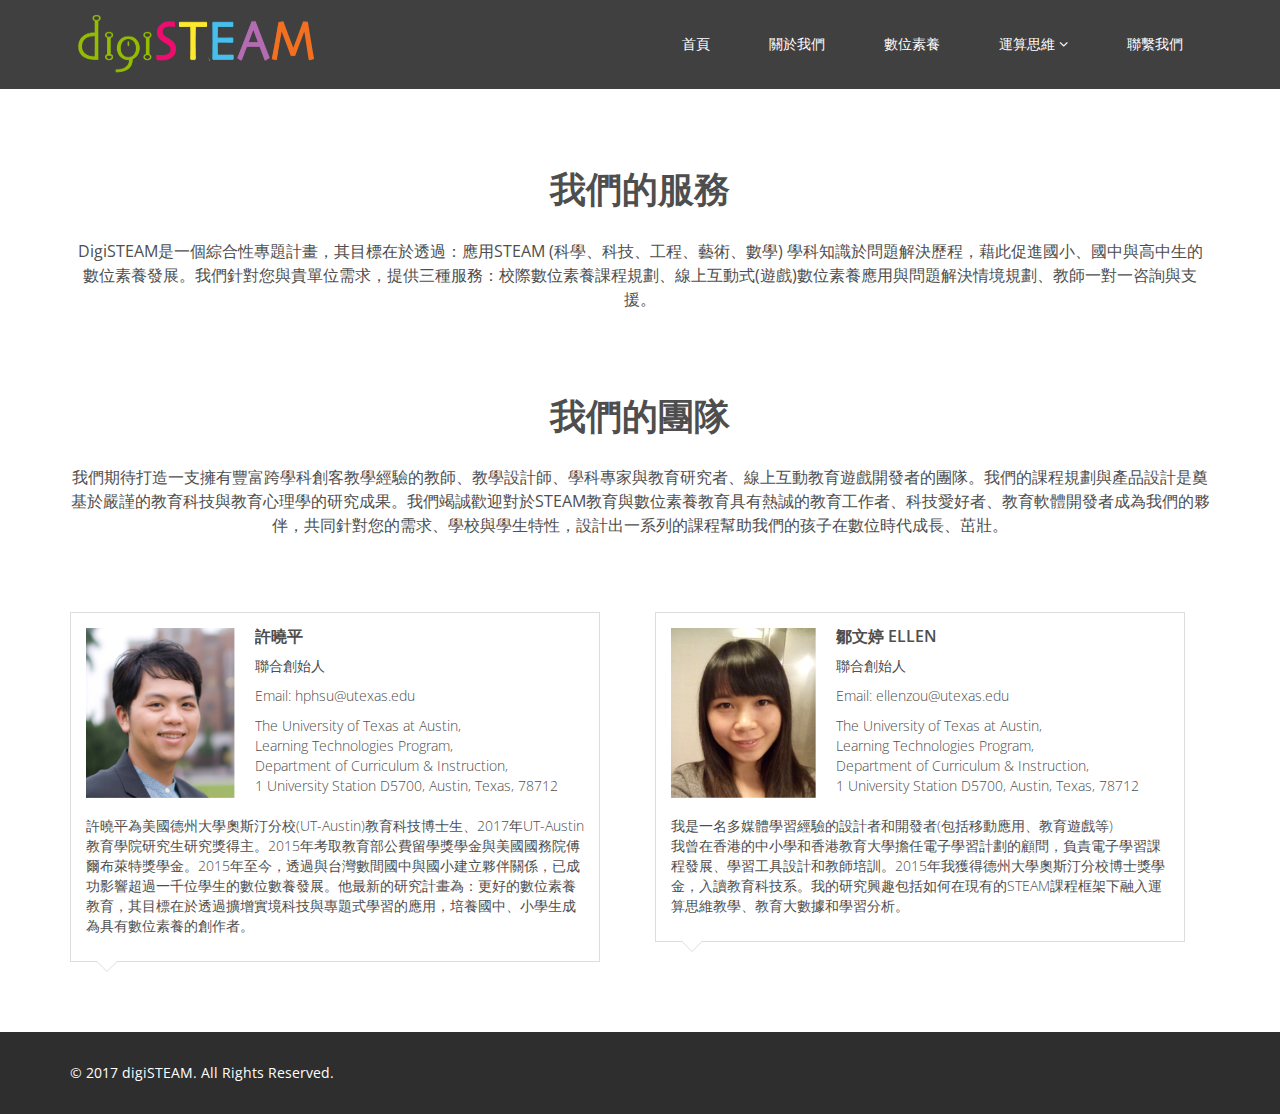
==== about-us.html @ 9011231a "re-test" ====
<!DOCTYPE html>
<html lang="en">
<head>
    <meta charset="utf-8">
    <meta name="viewport" content="width=device-width, initial-scale=1.0">
    <meta name="description" content="">
    <meta name="author" content="">
    <title>關於我們 | digiSTEAM</title>
	
	<!-- core CSS -->
    <link href="css/bootstrap.min.css" rel="stylesheet">
    <link href="css/font-awesome.min.css" rel="stylesheet">
    <link href="css/prettyPhoto.css" rel="stylesheet">
    <link href="css/animate.min.css" rel="stylesheet">
	<link href="css/main.css" rel="stylesheet">
    <link href="css/responsive.css" rel="stylesheet">
	
    <!--[if lt IE 9]>
    <script src="js/html5shiv.js"></script>
    <script src="js/respond.min.js"></script>
    <![endif]-->       
    <link rel="shortcut icon" href="images/ico/favicon.ico">
    <link rel="apple-touch-icon-precomposed" sizes="144x144" href="images/ico/apple-touch-icon-144-precomposed.png">
    <link rel="apple-touch-icon-precomposed" sizes="114x114" href="images/ico/apple-touch-icon-114-precomposed.png">
    <link rel="apple-touch-icon-precomposed" sizes="72x72" href="images/ico/apple-touch-icon-72-precomposed.png">
    <link rel="apple-touch-icon-precomposed" href="images/ico/apple-touch-icon-57-precomposed.png">
</head><!--/head-->

<body>

<!--    <header id="header">
        <div class="top-bar">
            <div class="container">
                <div class="row">
                    <div class="col-sm-6 col-xs-4">
                        <div class="top-number"><p><i class="fa fa-phone-square"></i>  +0123 456 70 90</p></div>
                    </div>
                    <div class="col-sm-6 col-xs-8">
                       <div class="social">
                            <ul class="social-share">
                                <li><a href="#"><i class="fa fa-facebook"></i></a></li>
                                <li><a href="#"><i class="fa fa-twitter"></i></a></li>
                                <li><a href="#"><i class="fa fa-linkedin"></i></a></li> 
                                <li><a href="#"><i class="fa fa-dribbble"></i></a></li>
                                <li><a href="#"><i class="fa fa-skype"></i></a></li>
                            </ul>
                            <div class="search">
                                <form role="form">
                                    <input type="text" class="search-form" autocomplete="off" placeholder="Search">
                                    <i class="fa fa-search"></i>
                                </form>
                           </div>
                       </div>
                    </div>
                </div>
            </div><!--/.container-->
     <!--   </div><!--/.top-bar-->

       <nav class="navbar navbar-inverse" role="banner">
            <div class="container">
                <div class="navbar-header">
                    <button type="button" class="navbar-toggle" data-toggle="collapse" data-target=".navbar-collapse">
                        <span class="sr-only">Toggle navigation</span>
                        <span class="icon-bar"></span>
                        <span class="icon-bar"></span>
                        <span class="icon-bar"></span>
                    </button>
                    <a class="navbar-brand" href="index.html"><img src="images/logo.png" height=60px; width=250px; alt="logo"></a>
                </div>
				
           <div class="collapse navbar-collapse navbar-right">
                    <ul class="nav navbar-nav">
                        <li><a href="index.html">首頁</a></li>
                        <li><a href="about-us.html">關於我們</a></li>
                        <li><a href="digi-lit.html">數位素養</a></li>
                        <li class="dropdown">  
                            <a href="computational-thinking.html" class="dropdown-toggle" data-toggle="dropdown">運算思維 <i class="fa fa-angle-down"></i></a>
                            <ul class="dropdown-menu">
                               <li><a href="computational-thinking.html">運算思維簡介</a></li>
                                <li><a href="ct&steam.html">STEAM+運算思維</a></li>
                                
                        
                            </ul>
                        </li>
                        <li><a href="contact-us.html">聯繫我們</a></li>                        
                    </ul>
                </div>
            </div><!--/.container-->
        </nav><!--/nav-->
	</header><!--/header-->


    <section id="about-us">
        <div class="container">
			<div class="center wow fadeInDown">
				<h2>我們的服務</h2>
				<p class="lead">DigiSTEAM是一個綜合性專題計畫，其目標在於透過：應用STEAM (科學、科技、工程、藝術、數學) 學科知識於問題解決歷程，藉此促進國小、國中與高中生的數位素養發展。我們針對您與貴單位需求，提供三種服務：校際數位素養課程規劃、線上互動式(遊戲)數位素養應用與問題解決情境規劃、教師一對一咨詢與支援。</p>
			</div>
			
			
			
			
			<!-- Our Skill -->
<!--			<div class="skill-wrap clearfix">
			
				<div class="center wow fadeInDown">
					<h2>Our Skill</h2>
					<p class="lead">Lorem ipsum dolor sit amet, consectetur adipisicing elit, sed do eiusmod tempor incididunt ut <br> et dolore magna aliqua. Ut enim ad minim veniam</p>
				</div>
				
				<div class="row">
		
					<div class="col-sm-3">
						<div class="sinlge-skill wow fadeInDown" data-wow-duration="1000ms" data-wow-delay="300ms">
							<div class="joomla-skill">                                   
								<p><em>85%</em></p>
								<p>Joomla</p>
							</div>
						</div>
					</div>
					
					 <div class="col-sm-3">
						<div class="sinlge-skill wow fadeInDown" data-wow-duration="1000ms" data-wow-delay="600ms">
							<div class="html-skill">                                  
								<p><em>95%</em></p>
								<p>HTML</p>
							</div>
						</div>
					</div>
					
					<div class="col-sm-3">
						<div class="sinlge-skill wow fadeInDown" data-wow-duration="1000ms" data-wow-delay="900ms">
							<div class="css-skill">                                    
								<p><em>80%</em></p>
								<p>CSS</p>
							</div>
						</div>
					</div>
					
					 <div class="col-sm-3">
						<div class="sinlge-skill wow fadeInDown" data-wow-duration="1000ms" data-wow-delay="1200ms">
							<div class="wp-skill">
								<p><em>90%</em></p>
								<p>Wordpress</p>                                     
							</div>
						</div>
					</div>
					
				</div>
	
            </div><!--/.our-skill-->
			

			<!-- our-team -->
			<div class="team">
				<div class="center wow fadeInDown">
					<h2>我們的團隊</h2>
					<p class="lead">我們期待打造一支擁有豐富跨學科創客教學經驗的教師、教學設計師、學科專家與教育研究者、線上互動教育遊戲開發者的團隊。我們的課程規劃與產品設計是奠基於嚴謹的教育科技與教育心理學的研究成果。我們竭誠歡迎對於STEAM教育與數位素養教育具有熱誠的教育工作者、科技愛好者、教育軟體開發者成為我們的夥伴，共同針對您的需求、學校與學生特性，設計出一系列的課程幫助我們的孩子在數位時代成長、茁壯。
  </p>
				</div>

				<div class="row clearfix">
					<div class="col-md-4 col-sm-6">	
						<div class="single-profile-top wow fadeInDown" data-wow-duration="1000ms" data-wow-delay="300ms">
							<div class="media">
								<div class="pull-left">
									<a href="#"><img class="media-object" src="images/man1.jpg" height=170px; width=149; alt=""></a>
								</div>
								<div class="media-body">
									<h4>許曉平</h4>
									<h5>聯合創始人</h5>
									<h5>Email: hphsu@utexas.edu </h5>
                                    <h5>The University of Texas at Austin,</br> Learning Technologies Program,</br> Department of Curriculum & Instruction,  </br>   1 University Station D5700, Austin, Texas, 78712</h5>
								<!--	<ul class="tag clearfix">
										<li class="btn"><a href="#">Web</a></li>
										<li class="btn"><a href="#">Ui</a></li>
										<li class="btn"><a href="#">Ux</a></li>
										<li class="btn"><a href="#">Photoshop</a></li>
									</ul>
									
								<!--	<ul class="social_icons">
										<li><a href="#"><i class="fa fa-facebook"></i></a></li>
										<li><a href="#"><i class="fa fa-twitter"></i></a></li> 
										<li><a href="#"><i class="fa fa-google-plus"></i></a></li>
									</ul>  -->
								</div>
							</div><!--/.media -->
							<h5>許曉平為美國德州大學奧斯汀分校(UT-Austin)教育科技博士生、2017年UT-Austin教育學院研究生研究獎得主。2015年考取教育部公費留學獎學金與美國國務院傅爾布萊特獎學金。2015年至今，透過與台灣數間國中與國小建立夥伴關係，已成功影響超過一千位學生的數位數養發展。他最新的研究計畫為：更好的數位素養教育，其目標在於透過擴增實境科技與專題式學習的應用，培養國中、小學生成為具有數位素養的創作者。</h5>
						</div>
					</div><!--/.col-lg-4 -->
					
					
					<div class="col-md-4 col-sm-6 col-md-offset-2">	
						<div class="single-profile-top wow fadeInDown" data-wow-duration="1000ms" data-wow-delay="300ms">
							<div class="media">
								<div class="pull-left">
									<a href="#"><img class="media-object" src="images/man2.jpg" height=170px; width=145;alt=""></a>
								</div>
								<div class="media-body">
									<h4>鄒文婷 Ellen</h4>
									<h5>聯合創始人</h5>
									<h5>Email: ellenzou@utexas.edu</h5>
                                    <h5>The University of Texas at Austin,</br> Learning Technologies Program,</br> Department of Curriculum & Instruction,</br>   1 University Station D5700, Austin, Texas, 78712</h5>
							<!--		<ul class="tag clearfix">
										<li class="btn"><a href="#">Web</a></li>
										<li class="btn"><a href="#">Ui</a></li>
										<li class="btn"><a href="#">Ux</a></li>
										<li class="btn"><a href="#">Photoshop</a></li>
									</ul>
									<ul class="social_icons">
										<li><a href="#"><i class="fa fa-facebook"></i></a></li>
										<li><a href="#"><i class="fa fa-twitter"></i></a></li> 
										<li><a href="#"><i class="fa fa-google-plus"></i></a></li>
									</ul> -->
								</div>
							</div><!--/.media -->
							<h5>我是一名多媒體學習經驗的設計者和開發者(包括移動應用、教育遊戲等)</br> 我曾在香港的中小學和香港教育大學擔任電子學習計劃的顧問，負責電子學習課程發展、學習工具設計和教師培訓。2015年我獲得德州大學奧斯汀分校博士獎學金，入讀教育科技系。我的研究興趣包括如何在現有的STEAM課程框架下融入運算思維教學、教育大數據和學習分析。</h5>
						</div>
					</div><!--/.col-lg-4 -->					
				</div> <!--/.row -->
<!--				<div class="row team-bar">
					<div class="first-one-arrow hidden-xs">
						<hr>
					</div>
					<div class="first-arrow hidden-xs">
						<hr> <i class="fa fa-angle-up"></i>
					</div>
					<div class="second-arrow hidden-xs">
						<hr> <i class="fa fa-angle-down"></i>
					</div>
					<div class="third-arrow hidden-xs">
						<hr> <i class="fa fa-angle-up"></i>
					</div>
					<div class="fourth-arrow hidden-xs">
						<hr> <i class="fa fa-angle-down"></i>
					</div>
				</div> <!--skill_border-->       

			<!--	<div class="row clearfix">   
					<div class="col-md-4 col-sm-6 col-md-offset-2">	
						<div class="single-profile-bottom wow fadeInUp" data-wow-duration="1000ms" data-wow-delay="600ms">
							<div class="media">
								<div class="pull-left">
									<a href="#"><img class="media-object" src="images/man3.jpg" alt=""></a>
								</div>  

								<div class="media-body">
									<h4>Jhon Doe</h4>
									<h5>Founder and CEO</h5>
									<ul class="tag clearfix">
										<li class="btn"><a href="#">Web</a></li>
										<li class="btn"><a href="#">Ui</a></li>
										<li class="btn"><a href="#">Ux</a></li>
										<li class="btn"><a href="#">Photoshop</a></li>
									</ul>
									<ul class="social_icons">
										<li><a href="#"><i class="fa fa-facebook"></i></a></li>
										<li><a href="#"><i class="fa fa-twitter"></i></a></li> 
										<li><a href="#"><i class="fa fa-google-plus"></i></a></li>
									</ul>
								</div>
							</div><!--/.media -->
			<!--				<p>There are many variations of passages of Lorem Ipsum available, but the majority have suffered alteration in some form, by injected humour, or randomised words which don't look even slightly believable.</p>
						</div>
					</div>
					<div class="col-md-4 col-sm-6 col-md-offset-2">
						<div class="single-profile-bottom wow fadeInUp" data-wow-duration="1000ms" data-wow-delay="600ms">
							<div class="media">
								<div class="pull-left">
									<a href="#"><img class="media-object" src="images/man4.jpg" alt=""></a>
								</div>
								<div class="media-body">
									<h4>Jhon Doe</h4>
									<h5>Founder and CEO</h5>
									<ul class="tag clearfix">
										<li class="btn"><a href="#">Web</a></li>
										<li class="btn"><a href="#">Ui</a></li>
										<li class="btn"><a href="#">Ux</a></li>
										<li class="btn"><a href="#">Photoshop</a></li>
									</ul>
									<ul class="social_icons">
										<li><a href="#"><i class="fa fa-facebook"></i></a></li>
										<li><a href="#"><i class="fa fa-twitter"></i></a></li> 
										<li><a href="#"><i class="fa fa-google-plus"></i></a></li>
									</ul>
								</div>
							</div><!--/.media -->
				<!--			<p>There are many variations of passages of Lorem Ipsum available, but the majority have suffered alteration in some form, by injected humour, or randomised words which don't look even slightly believable.</p>
						</div>
					</div>   -->
				</div>	<!--/.row-->
			</div><!--section-->
		</div><!--/.container-->
    </section><!--/about-us-->
	
 <!--   <section id="bottom">
        <div class="container wow fadeInDown" data-wow-duration="1000ms" data-wow-delay="600ms">
            <div class="row">
                <div class="col-md-3 col-sm-6">
                    <div class="widget">
                        <h3>Company</h3>
                        <ul>
                            <li><a href="#">About us</a></li>
                            <li><a href="#">We are hiring</a></li>
                            <li><a href="#">Meet the team</a></li>
                            <li><a href="#">Copyright</a></li>
                            <li><a href="#">Terms of use</a></li>
                            <li><a href="#">Privacy policy</a></li>
                            <li><a href="#">Contact us</a></li>
                        </ul>
                    </div>    
                </div><!--/.col-md-3-->

   <!--             <div class="col-md-3 col-sm-6">
                    <div class="widget">
                        <h3>Support</h3>
                        <ul>
                            <li><a href="#">Faq</a></li>
                            <li><a href="#">Blog</a></li>
                            <li><a href="#">Forum</a></li>
                            <li><a href="#">Documentation</a></li>
                            <li><a href="#">Refund policy</a></li>
                            <li><a href="#">Ticket system</a></li>
                            <li><a href="#">Billing system</a></li>
                        </ul>
                    </div>    
                </div><!--/.col-md-3-->

  <!--              <div class="col-md-3 col-sm-6">
                    <div class="widget">
                        <h3>Developers</h3>
                        <ul>
                            <li><a href="#">Web Development</a></li>
                            <li><a href="#">SEO Marketing</a></li>
                            <li><a href="#">Theme</a></li>
                            <li><a href="#">Development</a></li>
                            <li><a href="#">Email Marketing</a></li>
                            <li><a href="#">Plugin Development</a></li>
                            <li><a href="#">Article Writing</a></li>
                        </ul>
                    </div>    
                </div><!--/.col-md-3-->

    <!--            <div class="col-md-3 col-sm-6">
                    <div class="widget">
                        <h3>Our Partners</h3>
                        <ul>
                            <li><a href="#">Adipisicing Elit</a></li>
                            <li><a href="#">Eiusmod</a></li>
                            <li><a href="#">Tempor</a></li>
                            <li><a href="#">Veniam</a></li>
                            <li><a href="#">Exercitation</a></li>
                            <li><a href="#">Ullamco</a></li>
                            <li><a href="#">Laboris</a></li>
                        </ul>
                    </div>    
                </div><!--/.col-md-3-->
            </div>
        </div>
    </section><!--/#bottom-->

   <footer id="footer" class="midnight-blue">
        <div class="container">
            <div class="row">
                <div class="col-sm-6">
                    &copy; 2017 <a target="_blank" href="http://shapebootstrap.net/" title="Free Twitter Bootstrap WordPress Themes and HTML templates">digiSTEAM</a>. All Rights Reserved.
                </div>
                
                 <!-- 
                <div class="col-sm-6">
                    <ul class="pull-right">
                        <li><a href="#">Home</a></li>
                        <li><a href="#">About Us</a></li>
                        <li><a href="#">Faq</a></li>
                        <li><a href="#">Contact Us</a></li>
                    </ul>
                </div>
            </div>
        </div>  -->
    </footer><!--/#footer-->
    

    <script src="js/jquery.js"></script>
    <script type="text/javascript">
        $('.carousel').carousel()
    </script>
    <script src="js/bootstrap.min.js"></script>
    <script src="js/jquery.prettyPhoto.js"></script>
    <script src="js/jquery.isotope.min.js"></script>
    <script src="js/main.js"></script>
    <script src="js/wow.min.js"></script>
</body>
</html>
---- css/prettyPhoto.css ----
div.pp_default .pp_top,div.pp_default .pp_top .pp_middle,div.pp_default .pp_top .pp_left,div.pp_default .pp_top .pp_right,div.pp_default .pp_bottom,div.pp_default .pp_bottom .pp_left,div.pp_default .pp_bottom .pp_middle,div.pp_default .pp_bottom .pp_right{height:13px}
div.pp_default .pp_top .pp_left{background:url(../images/prettyPhoto/default/sprite.png) -78px -93px no-repeat}
div.pp_default .pp_top .pp_middle{background:url(../images/prettyPhoto/default/sprite_x.png) top left repeat-x}
div.pp_default .pp_top .pp_right{background:url(../images/prettyPhoto/default/sprite.png) -112px -93px no-repeat}
div.pp_default .pp_content .ppt{color:#f8f8f8}
div.pp_default .pp_content_container .pp_left{background:url(../images/prettyPhoto/default/sprite_y.png) -7px 0 repeat-y;padding-left:13px}
div.pp_default .pp_content_container .pp_right{background:url(../images/prettyPhoto/default/sprite_y.png) top right repeat-y;padding-right:13px}
div.pp_default .pp_next:hover{background:url(../images/prettyPhoto/default/sprite_next.png) center right no-repeat;cursor:pointer}
div.pp_default .pp_previous:hover{background:url(../images/prettyPhoto/default/sprite_prev.png) center left no-repeat;cursor:pointer}
div.pp_default .pp_expand{background:url(../images/prettyPhoto/default/sprite.png) 0 -29px no-repeat;cursor:pointer;width:28px;height:28px}
div.pp_default .pp_expand:hover{background:url(../images/prettyPhoto/default/sprite.png) 0 -56px no-repeat;cursor:pointer}
div.pp_default .pp_contract{background:url(../images/prettyPhoto/default/sprite.png) 0 -84px no-repeat;cursor:pointer;width:28px;height:28px}
div.pp_default .pp_contract:hover{background:url(../images/prettyPhoto/default/sprite.png) 0 -113px no-repeat;cursor:pointer}
div.pp_default .pp_close{width:30px;height:30px;background:url(../images/prettyPhoto/default/sprite.png) 2px 1px no-repeat;cursor:pointer}
div.pp_default .pp_gallery ul li a{background:url(../images/prettyPhoto/default/default_thumb.png) center center #f8f8f8;border:1px solid #aaa}
div.pp_default .pp_social{margin-top:7px}
div.pp_default .pp_gallery a.pp_arrow_previous,div.pp_default .pp_gallery a.pp_arrow_next{position:static;left:auto}
div.pp_default .pp_nav .pp_play,div.pp_default .pp_nav .pp_pause{background:url(../images/prettyPhoto/default/sprite.png) -51px 1px no-repeat;height:30px;width:30px}
div.pp_default .pp_nav .pp_pause{background-position:-51px -29px}
div.pp_default a.pp_arrow_previous,div.pp_default a.pp_arrow_next{background:url(../images/prettyPhoto/default/sprite.png) -31px -3px no-repeat;height:20px;width:20px;margin:4px 0 0}
div.pp_default a.pp_arrow_next{left:52px;background-position:-82px -3px}
div.pp_default .pp_content_container .pp_details{margin-top:5px}
div.pp_default .pp_nav{clear:none;height:30px;width:110px;position:relative}
div.pp_default .pp_nav .currentTextHolder{font-family:Georgia;font-style:italic;color:#999;font-size:11px;left:75px;line-height:25px;position:absolute;top:2px;margin:0;padding:0 0 0 10px}
div.pp_default .pp_close:hover,div.pp_default .pp_nav .pp_play:hover,div.pp_default .pp_nav .pp_pause:hover,div.pp_default .pp_arrow_next:hover,div.pp_default .pp_arrow_previous:hover{opacity:0.7}
div.pp_default .pp_description{font-size:11px;font-weight:700;line-height:14px;margin:5px 50px 5px 0}
div.pp_default .pp_bottom .pp_left{background:url(../images/prettyPhoto/default/sprite.png) -78px -127px no-repeat}
div.pp_default .pp_bottom .pp_middle{background:url(../images/prettyPhoto/default/sprite_x.png) bottom left repeat-x}
div.pp_default .pp_bottom .pp_right{background:url(../images/prettyPhoto/default/sprite.png) -112px -127px no-repeat}
div.pp_default .pp_loaderIcon{background:url(../images/prettyPhoto/default/loader.gif) center center no-repeat}
div.light_rounded .pp_top .pp_left{background:url(../images/prettyPhoto/light_rounded/sprite.png) -88px -53px no-repeat}
div.light_rounded .pp_top .pp_right{background:url(../images/prettyPhoto/light_rounded/sprite.png) -110px -53px no-repeat}
div.light_rounded .pp_next:hover{background:url(../images/prettyPhoto/light_rounded/btnNext.png) center right no-repeat;cursor:pointer}
div.light_rounded .pp_previous:hover{background:url(../images/prettyPhoto/light_rounded/btnPrevious.png) center left no-repeat;cursor:pointer}
div.light_rounded .pp_expand{background:url(../images/prettyPhoto/light_rounded/sprite.png) -31px -26px no-repeat;cursor:pointer}
div.light_rounded .pp_expand:hover{background:url(../images/prettyPhoto/light_rounded/sprite.png) -31px -47px no-repeat;cursor:pointer}
div.light_rounded .pp_contract{background:url(../images/prettyPhoto/light_rounded/sprite.png) 0 -26px no-repeat;cursor:pointer}
div.light_rounded .pp_contract:hover{background:url(../images/prettyPhoto/light_rounded/sprite.png) 0 -47px no-repeat;cursor:pointer}
div.light_rounded .pp_close{width:75px;height:22px;background:url(../images/prettyPhoto/light_rounded/sprite.png) -1px -1px no-repeat;cursor:pointer}
div.light_rounded .pp_nav .pp_play{background:url(../images/prettyPhoto/light_rounded/sprite.png) -1px -100px no-repeat;height:15px;width:14px}
div.light_rounded .pp_nav .pp_pause{background:url(../images/prettyPhoto/light_rounded/sprite.png) -24px -100px no-repeat;height:15px;width:14px}
div.light_rounded .pp_arrow_previous{background:url(../images/prettyPhoto/light_rounded/sprite.png) 0 -71px no-repeat}
div.light_rounded .pp_arrow_next{background:url(../images/prettyPhoto/light_rounded/sprite.png) -22px -71px no-repeat}
div.light_rounded .pp_bottom .pp_left{background:url(../images/prettyPhoto/light_rounded/sprite.png) -88px -80px no-repeat}
div.light_rounded .pp_bottom .pp_right{background:url(../images/prettyPhoto/light_rounded/sprite.png) -110px -80px no-repeat}
div.dark_rounded .pp_top .pp_left{background:url(../images/prettyPhoto/dark_rounded/sprite.png) -88px -53px no-repeat}
div.dark_rounded .pp_top .pp_right{background:url(../images/prettyPhoto/dark_rounded/sprite.png) -110px -53px no-repeat}
div.dark_rounded .pp_content_container .pp_left{background:url(../images/prettyPhoto/dark_rounded/contentPattern.png) top left repeat-y}
div.dark_rounded .pp_content_container .pp_right{background:url(../images/prettyPhoto/dark_rounded/contentPattern.png) top right repeat-y}
div.dark_rounded .pp_next:hover{background:url(../images/prettyPhoto/dark_rounded/btnNext.png) center right no-repeat;cursor:pointer}
div.dark_rounded .pp_previous:hover{background:url(../images/prettyPhoto/dark_rounded/btnPrevious.png) center left no-repeat;cursor:pointer}
div.dark_rounded .pp_expand{background:url(../images/prettyPhoto/dark_rounded/sprite.png) -31px -26px no-repeat;cursor:pointer}
div.dark_rounded .pp_expand:hover{background:url(../images/prettyPhoto/dark_rounded/sprite.png) -31px -47px no-repeat;cursor:pointer}
div.dark_rounded .pp_contract{background:url(../images/prettyPhoto/dark_rounded/sprite.png) 0 -26px no-repeat;cursor:pointer}
div.dark_rounded .pp_contract:hover{background:url(../images/prettyPhoto/dark_rounded/sprite.png) 0 -47px no-repeat;cursor:pointer}
div.dark_rounded .pp_close{width:75px;height:22px;background:url(../images/prettyPhoto/dark_rounded/sprite.png) -1px -1px no-repeat;cursor:pointer}
div.dark_rounded .pp_description{margin-right:85px;color:#fff}
div.dark_rounded .pp_nav .pp_play{background:url(../images/prettyPhoto/dark_rounded/sprite.png) -1px -100px no-repeat;height:15px;width:14px}
div.dark_rounded .pp_nav .pp_pause{background:url(../images/prettyPhoto/dark_rounded/sprite.png) -24px -100px no-repeat;height:15px;width:14px}
div.dark_rounded .pp_arrow_previous{background:url(../images/prettyPhoto/dark_rounded/sprite.png) 0 -71px no-repeat}
div.dark_rounded .pp_arrow_next{background:url(../images/prettyPhoto/dark_rounded/sprite.png) -22px -71px no-repeat}
div.dark_rounded .pp_bottom .pp_left{background:url(../images/prettyPhoto/dark_rounded/sprite.png) -88px -80px no-repeat}
div.dark_rounded .pp_bottom .pp_right{background:url(../images/prettyPhoto/dark_rounded/sprite.png) -110px -80px no-repeat}
div.dark_rounded .pp_loaderIcon{background:url(../images/prettyPhoto/dark_rounded/loader.gif) center center no-repeat}
div.dark_square .pp_left,div.dark_square .pp_middle,div.dark_square .pp_right,div.dark_square .pp_content{background:#000}
div.dark_square .pp_description{color:#fff;margin:0 85px 0 0}
div.dark_square .pp_loaderIcon{background:url(../images/prettyPhoto/dark_square/loader.gif) center center no-repeat}
div.dark_square .pp_expand{background:url(../images/prettyPhoto/dark_square/sprite.png) -31px -26px no-repeat;cursor:pointer}
div.dark_square .pp_expand:hover{background:url(../images/prettyPhoto/dark_square/sprite.png) -31px -47px no-repeat;cursor:pointer}
div.dark_square .pp_contract{background:url(../images/prettyPhoto/dark_square/sprite.png) 0 -26px no-repeat;cursor:pointer}
div.dark_square .pp_contract:hover{background:url(../images/prettyPhoto/dark_square/sprite.png) 0 -47px no-repeat;cursor:pointer}
div.dark_square .pp_close{width:75px;height:22px;background:url(../images/prettyPhoto/dark_square/sprite.png) -1px -1px no-repeat;cursor:pointer}
div.dark_square .pp_nav{clear:none}
div.dark_square .pp_nav .pp_play{background:url(../images/prettyPhoto/dark_square/sprite.png) -1px -100px no-repeat;height:15px;width:14px}
div.dark_square .pp_nav .pp_pause{background:url(../images/prettyPhoto/dark_square/sprite.png) -24px -100px no-repeat;height:15px;width:14px}
div.dark_square .pp_arrow_previous{background:url(../images/prettyPhoto/dark_square/sprite.png) 0 -71px no-repeat}
div.dark_square .pp_arrow_next{background:url(../images/prettyPhoto/dark_square/sprite.png) -22px -71px no-repeat}
div.dark_square .pp_next:hover{background:url(../images/prettyPhoto/dark_square/btnNext.png) center right no-repeat;cursor:pointer}
div.dark_square .pp_previous:hover{background:url(../images/prettyPhoto/dark_square/btnPrevious.png) center left no-repeat;cursor:pointer}
div.light_square .pp_expand{background:url(../images/prettyPhoto/light_square/sprite.png) -31px -26px no-repeat;cursor:pointer}
div.light_square .pp_expand:hover{background:url(../images/prettyPhoto/light_square/sprite.png) -31px -47px no-repeat;cursor:pointer}
div.light_square .pp_contract{background:url(../images/prettyPhoto/light_square/sprite.png) 0 -26px no-repeat;cursor:pointer}
div.light_square .pp_contract:hover{background:url(../images/prettyPhoto/light_square/sprite.png) 0 -47px no-repeat;cursor:pointer}
div.light_square .pp_close{width:75px;height:22px;background:url(../images/prettyPhoto/light_square/sprite.png) -1px -1px no-repeat;cursor:pointer}
div.light_square .pp_nav .pp_play{background:url(../images/prettyPhoto/light_square/sprite.png) -1px -100px no-repeat;height:15px;width:14px}
div.light_square .pp_nav .pp_pause{background:url(../images/prettyPhoto/light_square/sprite.png) -24px -100px no-repeat;height:15px;width:14px}
div.light_square .pp_arrow_previous{background:url(../images/prettyPhoto/light_square/sprite.png) 0 -71px no-repeat}
div.light_square .pp_arrow_next{background:url(../images/prettyPhoto/light_square/sprite.png) -22px -71px no-repeat}
div.light_square .pp_next:hover{background:url(../images/prettyPhoto/light_square/btnNext.png) center right no-repeat;cursor:pointer}
div.light_square .pp_previous:hover{background:url(../images/prettyPhoto/light_square/btnPrevious.png) center left no-repeat;cursor:pointer}
div.facebook .pp_top .pp_left{background:url(../images/prettyPhoto/facebook/sprite.png) -88px -53px no-repeat}
div.facebook .pp_top .pp_middle{background:url(../images/prettyPhoto/facebook/contentPatternTop.png) top left repeat-x}
div.facebook .pp_top .pp_right{background:url(../images/prettyPhoto/facebook/sprite.png) -110px -53px no-repeat}
div.facebook .pp_content_container .pp_left{background:url(../images/prettyPhoto/facebook/contentPatternLeft.png) top left repeat-y}
div.facebook .pp_content_container .pp_right{background:url(../images/prettyPhoto/facebook/contentPatternRight.png) top right repeat-y}
div.facebook .pp_expand{background:url(../images/prettyPhoto/facebook/sprite.png) -31px -26px no-repeat;cursor:pointer}
div.facebook .pp_expand:hover{background:url(../images/prettyPhoto/facebook/sprite.png) -31px -47px no-repeat;cursor:pointer}
div.facebook .pp_contract{background:url(../images/prettyPhoto/facebook/sprite.png) 0 -26px no-repeat;cursor:pointer}
div.facebook .pp_contract:hover{background:url(../images/prettyPhoto/facebook/sprite.png) 0 -47px no-repeat;cursor:pointer}
div.facebook .pp_close{width:22px;height:22px;background:url(../images/prettyPhoto/facebook/sprite.png) -1px -1px no-repeat;cursor:pointer}
div.facebook .pp_description{margin:0 37px 0 0}
div.facebook .pp_loaderIcon{background:url(../images/prettyPhoto/facebook/loader.gif) center center no-repeat}
div.facebook .pp_arrow_previous{background:url(../images/prettyPhoto/facebook/sprite.png) 0 -71px no-repeat;height:22px;margin-top:0;width:22px}
div.facebook .pp_arrow_previous.disabled{background-position:0 -96px;cursor:default}
div.facebook .pp_arrow_next{background:url(../images/prettyPhoto/facebook/sprite.png) -32px -71px no-repeat;height:22px;margin-top:0;width:22px}
div.facebook .pp_arrow_next.disabled{background-position:-32px -96px;cursor:default}
div.facebook .pp_nav{margin-top:0}
div.facebook .pp_nav p{font-size:15px;padding:0 3px 0 4px}
div.facebook .pp_nav .pp_play{background:url(../images/prettyPhoto/facebook/sprite.png) -1px -123px no-repeat;height:22px;width:22px}
div.facebook .pp_nav .pp_pause{background:url(../images/prettyPhoto/facebook/sprite.png) -32px -123px no-repeat;height:22px;width:22px}
div.facebook .pp_next:hover{background:url(../images/prettyPhoto/facebook/btnNext.png) center right no-repeat;cursor:pointer}
div.facebook .pp_previous:hover{background:url(../images/prettyPhoto/facebook/btnPrevious.png) center left no-repeat;cursor:pointer}
div.facebook .pp_bottom .pp_left{background:url(../images/prettyPhoto/facebook/sprite.png) -88px -80px no-repeat}
div.facebook .pp_bottom .pp_middle{background:url(../images/prettyPhoto/facebook/contentPatternBottom.png) top left repeat-x}
div.facebook .pp_bottom .pp_right{background:url(../images/prettyPhoto/facebook/sprite.png) -110px -80px no-repeat}
div.pp_pic_holder a:focus{outline:none}
div.pp_overlay{background:#000;display:none;left:0;position:absolute;top:0;width:100%;z-index:9500}
div.pp_pic_holder{display:none;position:absolute;width:100px;z-index:10000}
.pp_content{height:40px;min-width:40px}
* html .pp_content{width:40px}
.pp_content_container{position:relative;text-align:left;width:100%}
.pp_content_container .pp_left{padding-left:20px}
.pp_content_container .pp_right{padding-right:20px}
.pp_content_container .pp_details{float:left;margin:10px 0 2px}
.pp_description{display:none;margin:0}
.pp_social{float:left;margin:0}
.pp_social .facebook{float:left;margin-left:5px;width:55px;overflow:hidden}
.pp_social .twitter{float:left}
.pp_nav{clear:right;float:left;margin:3px 10px 0 0}
.pp_nav p{float:left;white-space:nowrap;margin:2px 4px}
.pp_nav .pp_play,.pp_nav .pp_pause{float:left;margin-right:4px;text-indent:-10000px}
a.pp_arrow_previous,a.pp_arrow_next{display:block;float:left;height:15px;margin-top:3px;overflow:hidden;text-indent:-10000px;width:14px}
.pp_hoverContainer{position:absolute;top:0;width:100%;z-index:2000}
.pp_gallery{display:none;left:50%;margin-top:-50px;position:absolute;z-index:10000}
.pp_gallery div{float:left;overflow:hidden;position:relative}
.pp_gallery ul{float:left;height:35px;position:relative;white-space:nowrap;margin:0 0 0 5px;padding:0}
.pp_gallery ul a{border:1px rgba(0,0,0,0.5) solid;display:block;float:left;height:33px;overflow:hidden}
.pp_gallery ul a img{border:0}
.pp_gallery li{display:block;float:left;margin:0 5px 0 0;padding:0}
.pp_gallery li.default a{background:url(../images/prettyPhoto/facebook/default_thumbnail.gif) 0 0 no-repeat;display:block;height:33px;width:50px}
.pp_gallery .pp_arrow_previous,.pp_gallery .pp_arrow_next{margin-top:7px!important}
a.pp_next{background:url(../images/prettyPhoto/light_rounded/btnNext.png) 10000px 10000px no-repeat;display:block;float:right;height:100%;text-indent:-10000px;width:49%}
a.pp_previous{background:url(../images/prettyPhoto/light_rounded/btnNext.png) 10000px 10000px no-repeat;display:block;float:left;height:100%;text-indent:-10000px;width:49%}
a.pp_expand,a.pp_contract{cursor:pointer;display:none;height:20px;position:absolute;right:30px;text-indent:-10000px;top:10px;width:20px;z-index:20000}
a.pp_close{position:absolute;right:0;top:0;display:block;line-height:22px;text-indent:-10000px}
.pp_loaderIcon{display:block;height:24px;left:50%;position:absolute;top:50%;width:24px;margin:-12px 0 0 -12px}
#pp_full_res{line-height:1!important}
#pp_full_res .pp_inline{text-align:left}
#pp_full_res .pp_inline p{margin:0 0 15px}
div.ppt{color:#fff;display:none;font-size:17px;z-index:9999;margin:0 0 5px 15px}
div.pp_default .pp_content,div.light_rounded .pp_content{background-color:#fff}
div.pp_default #pp_full_res .pp_inline,div.light_rounded .pp_content .ppt,div.light_rounded #pp_full_res .pp_inline,div.light_square .pp_content .ppt,div.light_square #pp_full_res .pp_inline,div.facebook .pp_content .ppt,div.facebook #pp_full_res .pp_inline{color:#000}
div.pp_default .pp_gallery ul li a:hover,div.pp_default .pp_gallery ul li.selected a,.pp_gallery ul a:hover,.pp_gallery li.selected a{border-color:#fff}
div.pp_default .pp_details,div.light_rounded .pp_details,div.dark_rounded .pp_details,div.dark_square .pp_details,div.light_square .pp_details,div.facebook .pp_details{position:relative}
div.light_rounded .pp_top .pp_middle,div.light_rounded .pp_content_container .pp_left,div.light_rounded .pp_content_container .pp_right,div.light_rounded .pp_bottom .pp_middle,div.light_square .pp_left,div.light_square .pp_middle,div.light_square .pp_right,div.light_square .pp_content,div.facebook .pp_content{background:#fff}
div.light_rounded .pp_description,div.light_square .pp_description{margin-right:85px}
div.light_rounded .pp_gallery a.pp_arrow_previous,div.light_rounded .pp_gallery a.pp_arrow_next,div.dark_rounded .pp_gallery a.pp_arrow_previous,div.dark_rounded .pp_gallery a.pp_arrow_next,div.dark_square .pp_gallery a.pp_arrow_previous,div.dark_square .pp_gallery a.pp_arrow_next,div.light_square .pp_gallery a.pp_arrow_previous,div.light_square .pp_gallery a.pp_arrow_next{margin-top:12px!important}
div.light_rounded .pp_arrow_previous.disabled,div.dark_rounded .pp_arrow_previous.disabled,div.dark_square .pp_arrow_previous.disabled,div.light_square .pp_arrow_previous.disabled{background-position:0 -87px;cursor:default}
div.light_rounded .pp_arrow_next.disabled,div.dark_rounded .pp_arrow_next.disabled,div.dark_square .pp_arrow_next.disabled,div.light_square .pp_arrow_next.disabled{background-position:-22px -87px;cursor:default}
div.light_rounded .pp_loaderIcon,div.light_square .pp_loaderIcon{background:url(../images/prettyPhoto/light_rounded/loader.gif) center center no-repeat}
div.dark_rounded .pp_top .pp_middle,div.dark_rounded .pp_content,div.dark_rounded .pp_bottom .pp_middle{background:url(../images/prettyPhoto/dark_rounded/contentPattern.png) top left repeat}
div.dark_rounded .currentTextHolder,div.dark_square .currentTextHolder{color:#c4c4c4}
div.dark_rounded #pp_full_res .pp_inline,div.dark_square #pp_full_res .pp_inline{color:#fff}
.pp_top,.pp_bottom{height:20px;position:relative}
* html .pp_top,* html .pp_bottom{padding:0 20px}
.pp_top .pp_left,.pp_bottom .pp_left{height:20px;left:0;position:absolute;width:20px}
.pp_top .pp_middle,.pp_bottom .pp_middle{height:20px;left:20px;position:absolute;right:20px}
* html .pp_top .pp_middle,* html .pp_bottom .pp_middle{left:0;position:static}
.pp_top .pp_right,.pp_bottom .pp_right{height:20px;left:auto;position:absolute;right:0;top:0;width:20px}
.pp_fade,.pp_gallery li.default a img{display:none}
---- css/main.css ----
@import url(http://fonts.googleapis.com/css?family=Open+Sans:300italic,400italic,600italic,700italic,800italic,400,600,700,300,800);


/*************************
*******Typography******
**************************/

body {
  background: #fff;
  font-family: 'Open Sans', sans-serif;
  color:#4e4e4e;
  line-height: 22px;
}

h1,
h2,
h3,
h4,
h5,
h6 {
  font-weight: 600; 
  font-family: 'Open Sans', sans-serif;
  color:#4e4e4e;
}

h1{
  font-size: 36px;
  color:#fff;
    padding:10px 10px 10px 10px;
}

h2{
  font-size: 20px;
     padding:10px 10px 10px 10px;
}

h3{
  font-size: 16px;
  color: #787878;
  font-weight: 400;
  line-height: 24px;
}

h4{
  font-size: 16px;
}

a {
  color: #94BC00;
  -webkit-transition: color 300ms, background-color 300ms;
  -moz-transition: color 300ms, background-color 300ms;
  -o-transition:  color 300ms, background-color 300ms;
  transition:  color 300ms, background-color 300ms;
}

a:hover, a:focus {
  color: #d43133;
}

hr {
  border-top: 1px solid #e5e5e5;
  border-bottom: 1px solid #fff;
}


.btn-primary {
  padding: 8px 20px;
  background: #94BC00;
  color: #fff;
  border-radius: 4px;
  border:none;
  margin-top: 10px;
}


.btn-primary:hover, 
.btn-primary:focus{
  background: #94BC00;
  outline: none;
  box-shadow: none;
} 

.btn-transparent {
  border: 3px solid #fff;
  background: transparent;
  color: #fff;
}

.btn-transparent:hover {
  border-color: rgba(255, 255, 255, 0.5);
}

a:hover,
a:focus {
  color: #111;
  text-decoration: none;
  outline: none;
}

.dropdown-menu {
  margin-top: -1px;
  min-width: 180px;
}

.center h2{
  font-size: 36px;
  margin-top: 0;
  margin-bottom: 20px;
}

.media>.pull-left{
  margin-right: 20px;
}

.media>.pull-right{
  margin-left: 20px;
}

body > section {
  padding: 70px 0;
}

.center {
  text-align: center;
  padding-bottom: 55px;
}

.scaleIn {
  -webkit-animation-name: scaleIn;
  animation-name: scaleIn;
}

.lead{
  font-size: 16px;
  line-height: 24px;
  font-weight: 400;
}

.transparent-bg {
  background-color: transparent !important;
  margin-bottom: 0;
}

@-webkit-keyframes scaleIn {
  0% {
    opacity: 0;
    -webkit-transform: scale(0);
    transform: scale(0);
  }

  100% {
    opacity: 1;
    -webkit-transform: scale(1);
    transform: scale(1);
  }
}

@keyframes scaleIn {
  0% {
    opacity: 0;
    -webkit-transform: scale(0);
    -ms-transform: scale(0);
    transform: scale(0);
  }

  100% {
    opacity: 1;
    -webkit-transform: scale(1);
    -ms-transform: scale(1);
    transform: scale(1);
  }
}

.navbar {
    background:  #414041 !important;
}

/****home page****/

.animated-item-1 {
    background-color: rgba(148,188,0, 0.6);
    
}



.animated-item-2 {
    background-color: rgba(148,188,0, 0.6);

}

.navbar-brand img {
    height: 60px; 
    width: 250px;
}


/****About US*******/
.media-object img {
    height: 30px;
    width:30px;
}

.single-profile-top, .single-profile-bottom {
    
    width:530px;
}



/*************************
*******Header******
**************************/

#header .search{
  display: inline-block;
}

.navbar>.container .navbar-brand{
  margin-left: 0;
}

.top-bar {
  padding: 10px 0;
  background: #191919;
  border-bottom: 1px solid #222;
  line-height: 28px;
}

.top-number{
  color: #fff;
}

.top-number p{
  margin: 0
}

.social{
  text-align: right;
}

.social-share{
 display: inline-block;
 list-style: none;
 padding: 0;
 margin: 0;
}

ul.social-share li {
  display: inline-block;
}

ul.social-share li a {
  display: inline-block;
  color: #fff;
  background: #404040;
  width: 25px;
  height: 25px;
  line-height: 25px;
  text-align: center;
  border-radius: 2px;
}

ul.social-share li a:hover {
  background: #94BC00;
  color: #fff;
}

.search i {
  color: #fff;
}

input.search-form{
  background: transparent;
  border: 0 none;
  width: 60px;
  padding: 0 10px;
  color: #FFF;
  -webkit-transition: all 400ms;
  -moz-transition: all 400ms;
  -ms-transition: all 400ms;
  -o-transition: all 400ms;
  transition: all 400ms;
}

input.search-form::-webkit-input-placeholder{
  color: transparent;
}

input.search-form:hover::-webkit-input-placeholder {
  color: #fff;
}

input.search-form:hover {
  width: 180px;
}

.navbar-brand {
  padding: 0;
  margin:0;
}

.navbar {
  border-radius: 0;
  margin-bottom: 0;
  background: #151515;
  padding: 15px 0;
  padding-bottom: 0;
}

 .navbar-nav{
  margin-top: 12px;
 }

.navbar-nav>li{
  margin-left: 35px;
  padding-bottom: 28px;
}

.navbar-inverse .navbar-nav > li > a {
  padding: 5px 12px;
  margin: 0;
  border-radius: 3px;
  color: #fff;
  line-height: 24px;
  display: inline-block;
}

.navbar-inverse .navbar-nav > li > a:hover{
	background-color: #94BC00;
  color: #fff;
}

.navbar-inverse {
  border: none;
}

.navbar-inverse .navbar-brand {
  font-size: 36px;
  line-height: 50px;
  color: #fff;
}

.navbar-inverse .navbar-nav > .active > a,
.navbar-inverse .navbar-nav > .active > a:hover,
.navbar-inverse .navbar-nav > .active > a:focus,
.navbar-inverse .navbar-nav > .open > a,
.navbar-inverse .navbar-nav > .open > a:hover,
.navbar-inverse .navbar-nav > .open > a:focus {
  background-color: #94BC00;
  color: #fff;
}

.navbar-inverse .navbar-nav .dropdown-menu {
  background-color: rgba(0,0,0,.85);
  -webkit-box-shadow: 0 3px 8px rgba(0, 0, 0, 0.125);
  -moz-box-shadow: 0 3px 8px rgba(0, 0, 0, 0.125);
  box-shadow: 0 3px 8px rgba(0, 0, 0, 0.125);
  border: 0;
  padding: 0;
  margin-top: 0;
  border-top: 0;
  border-radius: 0;
  left: 0;
}

.navbar-inverse .navbar-nav .dropdown-menu:before{
  position: absolute;
  top:0;
}

.navbar-inverse .navbar-nav .dropdown-menu > li > a {
  padding: 8px 15px;
  color: #fff;
}

.navbar-inverse .navbar-nav .dropdown-menu > li:hover > a,
.navbar-inverse .navbar-nav .dropdown-menu > li:focus > a,
.navbar-inverse .navbar-nav .dropdown-menu > li.active > a {
  background-color: #94BC00;
  color: #fff;
}

.navbar-inverse .navbar-nav .dropdown-menu > li:last-child > a {
  border-radius: 0 0 3px 3px;
}

.navbar-inverse .navbar-nav .dropdown-menu > li.divider {
  background-color: transparent;
}

.navbar-inverse .navbar-collapse,
.navbar-inverse .navbar-form {
  border-top: 0;
  padding-bottom: 0;
}


/*************************
*******Home Page******
**************************/


#main-slider {
  position: relative;
}

.no-margin {
  margin: 0;
  padding: 0;
}

#main-slider .carousel .carousel-content {
  margin-top: 150px;
}

#main-slider .carousel .slide-margin{
  margin-top: 140px;
}

#main-slider .carousel h2 {
  color: #fff;
}

#main-slider .carousel .btn-slide {
  padding: 8px 20px;
  background: #94BC00;
  color: #fff;
  border-radius: 4px;
  margin-top: 25px;
  display: inline-block;
}

#main-slider .carousel .slider-img{
  text-align: right;
  position: absolute;
}


#main-slider .carousel .item {
  background-position: 50%;
  background-repeat: no-repeat;
  background-size: cover;
  left: 0 !important;
  opacity: 0;
  top: 0;
  position: absolute;
  width: 100%;
  display: block !important;
  height: 730px;
  -webkit-transition: opacity ease-in-out 500ms;
  -moz-transition: opacity ease-in-out 500ms;
  -o-transition: opacity ease-in-out 500ms;
  transition: opacity ease-in-out 500ms;
}

#main-slider .carousel .item:first-child {
  top: auto;
  position: relative;
}

#main-slider .carousel .item.active {
  opacity: 1;
  -webkit-transition: opacity ease-in-out 500ms;
  -moz-transition: opacity ease-in-out 500ms;
  -o-transition: opacity ease-in-out 500ms;
  transition: opacity ease-in-out 500ms;
  z-index: 1;
}

#main-slider .prev,
#main-slider .next {
  position: absolute;
  top: 50%;
  background-color: #94BC00;
  color: #fff;
  display: inline-block;
  margin-top: -25px;
  height: 40px;
  line-height: 40px;
  width: 40px;
  line-height: 40px;
  text-align: center;
  border-radius: 4px;
  z-index: 5;
}

#main-slider .prev:hover,
#main-slider .next:hover {
  background-color: #000;
}

#main-slider .prev {
  left: 10px;
}

#main-slider .next {
  right: 10px;
}

#main-slider .carousel-indicators li {
  width: 20px;
  height: 20px;
  background-color: #fff;
  margin: 0 15px 0 0;
  position: relative;
}

#main-slider .carousel-indicators li:after {
  position: absolute;
  content: "";
  width: 24px;
  height: 24px;
  border-radius: 100%;
  background: rgba(0, 0, 0, 0);
  border: 1px solid #FFF;
  left: -3px;
  top: -3px;
}

#main-slider .carousel-indicators .active{
  width: 20px;
  height: 20px;
  background-color: #94BC00;
   margin: 0 15px 0 0;
   border: 1px solid #94BC00;
   position: relative;
}

#main-slider .carousel-indicators .active:after {
  position: absolute;
  content: "";
  width: 24px;
  height: 24px;
  border-radius: 100%;
  background: #94BC00;
  border: 1px solid #94BC00;
  left: -3px;
  top: -3px;
}

#main-slider .active .animation.animated-item-1 {
  -webkit-animation: fadeInUp 300ms linear 300ms both;
  -moz-animation: fadeInUp 300ms linear 300ms both;
  -o-animation: fadeInUp 300ms linear 300ms both;
  -ms-animation: fadeInUp 300ms linear 300ms both;
  animation: fadeInUp 300ms linear 300ms both;
}

#main-slider .active .animation.animated-item-2 {
  -webkit-animation: fadeInUp 300ms linear 600ms both;
  -moz-animation: fadeInUp 300ms linear 600ms both;
  -o-animation: fadeInUp 300ms linear 600ms both;
  -ms-animation: fadeInUp 300ms linear 600ms both;
  animation: fadeInUp 300ms linear 600ms both;
}

#main-slider .active .animation.animated-item-3 {
  -webkit-animation: fadeInUp 300ms linear 900ms both;
  -moz-animation: fadeInUp 300ms linear 900ms both;
  -o-animation: fadeInUp 300ms linear 900ms both;
  -ms-animation: fadeInUp 300ms linear 900ms both;
  animation: fadeInUp 300ms linear 900ms both;
}

#main-slider .active .animation.animated-item-4 {
  -webkit-animation: fadeInUp 300ms linear 1200ms both;
  -moz-animation: fadeInUp 300ms linear 1200ms both;
  -o-animation: fadeInUp 300ms linear 1200ms both;
  -ms-animation: fadeInUp 300ms linear 1200ms both;
  animation: fadeInUp 300ms linear 1200ms both;
}

#feature {
  background: #f2f2f2;
  padding-bottom: 40px;
}

.features{
  padding: 0;
}

.feature-wrap {
  margin-bottom: 35px;
  overflow: hidden;
}

.feature-wrap h2{
  margin-top: 10px;
}

.feature-wrap .pull-left {
  margin-right: 25px;
}

.feature-wrap i{
  font-size: 48px;
  height: 110px;
  width: 110px;
  margin: 3px;
  border-radius: 100%;
  line-height: 110px;
  text-align:center;
  background: #ffffff;
  color: #94BC00;
  border: 3px solid #ffffff;
  box-shadow: inset 0 0 0 5px #f2f2f2;
  -webkit-box-shadow: inset 0 0 0 5px #f2f2f2;
  -webkit-transition: 500ms;
  -moz-transition: 500ms;
  -o-transition: 500ms;
  transition: 500ms;
  float: left;
  margin-right: 25px;
}

.feature-wrap i:hover {
  background: #94BC00;
  color: #fff;
  box-shadow: inset 0 0 0 5px #94BC00;
  -webkit-box-shadow: inset 0 0 0 5px #94BC00;
  border: 3px solid #94BC00;
}

#recent-works .col-xs-12.col-sm-4.col-md-3{
  padding: 0;
}

#recent-works{
    padding-bottom: 70px;
}

.recent-work-wrap {
  position: relative;
}

.recent-work-wrap img{
  width: 100%;
}

.recent-work-wrap .recent-work-inner{
  top: 0;
  background: transparent;
  opacity: .8;
  width: 100%;
  border-radius: 0;
  margin-bottom: 0;
}

.recent-work-wrap .recent-work-inner h3{
  margin: 10px 0;
}

.recent-work-wrap .recent-work-inner h3 a{
  font-size: 24px;
  color: #fff;
}

.recent-work-wrap .overlay {
  position: absolute;
  top: 0;
  left: 0;
  width: 100%;
  height: 100%;
  opacity: 0;
  border-radius: 0;
  background: #94BC00;
  color: #fff;
  vertical-align: middle;
  -webkit-transition: opacity 500ms;
  -moz-transition: opacity 500ms;
  -o-transition: opacity 500ms;
  transition: opacity 500ms;  
  padding: 30px;
}

.recent-work-wrap .overlay .preview {
  bottom: 0;
  display: inline-block;
  height: 35px;
  line-height: 35px;
  border-radius: 0;
  background: transparent;
  text-align: center;
  color: #fff;
}

.recent-work-wrap:hover .overlay {
  opacity: 1;
}

#services {
  background: #000 url(../images/services/bg_services.png);
  background-size: cover;
}

#services .lead,
#services h2{
  color: #fff;
}

.services-wrap {
  padding: 40px 30px;
  background: #fff;
  border-radius: 4px;
  margin: 0 0 40px;
}

.services-wrap h3 {
  font-size: 20px;
  margin: 10px 0;
}

.services-wrap .pull-left {
  margin-right: 20px;
}

#middle {
  background: #f2f2f2;
}

.skill h2{
  margin-bottom: 25px;
}

.progress-wrap{
  position: relative;
}

.progress .color1,
.progress .color1 .bar-width{
  background: #2d7da4;
}

.progress .color2,
.progress .color2 .bar-width{
  background: #6aa42f;
}

.progress .color3,
.progress .color3 .bar-width{
  background: #ffcc33;
}

.progress .color4,
.progress .color4 .bar-width{
  background: #db3615;
}

.progress, 
.progress-bar {
  height: 15px;
  line-height: 15px;
  background: #e6e6e6;
  -webkit-box-shadow: none;
  -moz-box-shadow: none;
  box-shadow: none;
  border-radius: 0;
  overflow: visible;
  text-align: right;
}

.progress{
  position: relative;
}

.progress .bar-width{
  position: absolute;
  width: 40px;
  height: 20px;
  line-height: 20px;
  text-align: center;
  font-size: 12px;
  font-weight: 700;
  top: -30px;
  border-radius: 2px;
  margin-left: -30px;
}

.progress span{
  position: relative;
}

.progress span:before{
  content: " ";
  position: absolute;
  width: auto;
  height: auto;
  border-width: 8px 5px;
  border-style: solid;
  bottom: -15px;
  right: 8px;
}

.progress .color1 span:before{
  border-color: #2d7da4 transparent transparent transparent;
}

.progress .color2 span:before{
  border-color: #6aa42f transparent transparent transparent;
}

.progress .color3 span:before{
  border-color: #ffcc33 transparent transparent transparent;
}

.progress .color4 span:before{
  border-color: #db3615 transparent transparent transparent;
}

.accordion h2{
  margin-bottom: 25px;
}

.panel-default{
  border-color: transparent;
}

.panel-default>.panel-heading,
.panel{
  background-color: #e6e6e6; 
  border:0 none;
  box-shadow:none;
}

.panel-default>.panel-heading+.panel-collapse .panel-body{
  background: #fff;
  color: #858586;
}

.panel-body{
  padding: 20px 20px 10px;
}

.panel-group .panel+.panel{
  margin-top: 0;
  border-top: 1px solid #d9d9d9;
}

.panel-group .panel{
  border-radius: 0;
}

.panel-heading{
  border-radius: 0;
}

.panel-title>a{
  color: #4e4e4e;
}

.accordion-inner img{
  border-radius: 4px;
}

.accordion-inner h4{
  margin-top: 0;
}

.panel-heading.active{
  background: #1f1f20;
}

.panel-heading.active .panel-title>a{
  color:#fff;
}

a.accordion-toggle  i{
  width: 45px;
  line-height: 44px;
  font-size: 20px;
  margin-top: -10px;
  text-align: center;
  margin-right: -15px;
  background: #c9c9c9;
}

.panel-heading.active a.accordion-toggle i{
  background: #94BC00;
  color: #fff;
}

.panel-heading.active a.accordion-toggle.collapsed i{
  background: #94BC00;
  color: #fff;
}

.nav-tabs>li{
  margin-bottom: 0px;
  border-bottom: 1px solid #e6e6e6;
}

.nav-tabs{
  border-bottom: transparent;
  border-right: 1px solid #e6e6e6;
}

.nav-tabs>li>a {
  background: #f5f5f5;
  color: #666;
  border-radius: 0;
  border: 0 none;
  line-height: 24px;
  margin-right:0;
  padding: 13px 15px;
}

.nav-tabs li:last-child{
  border-bottom: 0 none;
} 

.nav-stacked>li+li{
  margin-top: 0;
}

.nav-tabs>li>a:hover{
  background: #1f1f20;
  color:#fff;
}

.nav-tabs>li.active>a, 
.nav-tabs>li.active>a:hover, 
.nav-tabs>li.active>a:focus {
  border: 0;
  color:#fff;
  background: #1f1f20;
  position: relative;
}

.nav-tabs>li.active>a:after {
  position: absolute;
  content:  "";
  width: auto;
  height: auto;
  border-style:solid;
  border-color: transparent transparent transparent #1f1f20;
  border-width: 25px 22px;
  right: -44px;
  top:0;
}

.tab-wrap{
  border:1px solid #e6e6e6;
  margin-bottom: 20px;
}

.tab-content{
  padding: 20px;
}

.tab-content h2{
  margin-top: 0;
}

.tab-content img{
  border-radius: 4px;
}

.testimonial h2{
  margin-top: 0;
}

.testimonial-inner {
  color:#858586;
  font-size: 14px;
}

.testimonial-inner .pull-left{
  border-right: 1px solid #e7e7e7;
  padding-right: 15px;
  position: relative;
}

.testimonial-inner .pull-left:after{
  content: "";
  position: absolute;
  width: 9px;
  height: 9px;
  top: 50%;
  margin-top: -5px;
  background: #FFF;
  -webkit-transform: rotate(45deg);
  border: 1px solid #e7e7e7;
  right: -5px;
  border-left: 0 none;
  border-bottom: 0 none;
}

#partner {
  background: url(../images/partners/partner_bg.png) 50% 50% no-repeat;
  background-size: cover;
}

#partner {
  color: #fff;
  text-align: center;
}

#partner h2, 
#partner h3 {
  color: #fff;
}

.partners ul {
  list-style: none;
  margin: 0;
  padding: 0;
}

.partners ul li{
  display: inline-block;
  float: left;
  width: 20%;
}

#conatcat-info{
  background: #fff url(../images/contact.png) no-repeat 90% 0;
  padding: 30px 0;
}

.contact-info i{
  width: 60px;
  height: 60px;
  font-size: 40px;
  line-height: 60px;
  color: #fff;
  background: #000;
  text-align: center;
  border-radius: 10px;
}

.contact-info h2{
  margin-top: 0;
  color: #000;
}

.contact-info{
  color:#000;
}

/*************************
********* About Us Page CSS ******
**************************/


 h5 {
    
     line-height: 20px;
}
.about-us {
  margin-top: 110px;
  margin-bottom: -110px;
}

.about-us h2, 
.skill_text h2 {
  color:#4e4e4e;
  font-size: 30px;
  font-weight: 600;
}

.about-us p {
  color:#4e4e4e;
}

#carousel-slider {
  position: relative;
}

#carousel-slider .carousel-indicators {
  bottom: -25px;
}

#carousel-slider .carousel-indicators li {
  border: 1px solid #ffbd20;
}

#carousel-slider a i {
  border: 1px solid #777;
  border-radius:50%;
  font-size: 28px;
  height: 50px;
  padding: 8px;
  position: absolute;
  top: 50%;
  width: 50px;
  color:#777;
}

#carousel-slider a i:hover {
  background:#bfbfbf;
  color:#fff;
  border: 1px solid #bfbfbf;
}

#carousel-slider 
.carousel-control {
  width:inherit;
}

#carousel-slider .carousel-control.left i {
  left:-25px
}

#carousel-slider .carousel-control.right i {
  right: -25px;
}

#carousel-slider
.carousel-control.left, 
#carousel-slider
.carousel-control.right {
  background: none;
}

.skill_text {
  display: block;
  margin-bottom: 60px;
  margin-top: 25px;
  overflow: hidden;
}

.sinlge-skill {
  background:#f2f2f2;
  border-radius: 100%;
  color: #FFFFFF;
  font-size: 22px;
  font-weight: bold;
  height: 200px;
  position: relative;
  width: 200px;
  text-transform: uppercase;
  overflow: hidden;
  margin: 30px 0;

}

.sinlge-skill p em {
  color: #FFFFFF;
  font-size: 38px;
}

.sinlge-skill p {
  line-height: 1;
}

.joomla-skill, 
.html-skill, 
.css-skill, 
.wp-skill {
  position: absolute;
  height: 100%;
  bottom: 0;
  width:100%;
  border-radius: 100%;
  padding: 70px 0;
  text-align: center;
}


.joomla-skill {
  background: rgb(242,242,242); /* Old browsers */
  background: -moz-linear-gradient(top, rgba(242,242,242,1) 0%, rgba(242,242,242,1) 28%, rgba(45,125,164,1) 28%); /* FF3.6+ */
  background: -webkit-gradient(linear, left top, left bottom, color-stop(0%,rgba(242,242,242,1)), color-stop(28%,rgba(242,242,242,1)), color-stop(28%,rgba(45,125,164,1))); /* Chrome,Safari4+ */
  background: -webkit-linear-gradient(top, rgba(242,242,242,1) 0%,rgba(242,242,242,1) 28%,rgba(45,125,164,1) 28%); /* Chrome10+,Safari5.1+ */
  background: -o-linear-gradient(top, rgba(242,242,242,1) 0%,rgba(242,242,242,1) 28%,rgba(45,125,164,1) 28%); /* Opera 11.10+ */
  background: -ms-linear-gradient(top, rgba(242,242,242,1) 0%,rgba(242,242,242,1) 28%,rgba(45,125,164,1) 28%); /* IE10+ */
  background: linear-gradient(to bottom, rgba(242,242,242,1) 0%,rgba(242,242,242,1) 28%,rgba(45,125,164,1) 28%); /* W3C */
  filter: progid:DXImageTransform.Microsoft.gradient( startColorstr='#f2f2f2', endColorstr='#2d7da4',GradientType=0 ); /* IE6-9 */    
}

.html-skill {
  background: rgb(242,242,242); /* Old browsers */
  background: -moz-linear-gradient(top, rgba(242,242,242,1) 0%, rgba(242,242,242,1) 9%, rgba(106,164,47,1) 9%); /* FF3.6+ */
  background: -webkit-gradient(linear, left top, left bottom, color-stop(0%,rgba(242,242,242,1)), color-stop(9%,rgba(242,242,242,1)), color-stop(9%,rgba(106,164,47,1))); /* Chrome,Safari4+ */
  background: -webkit-linear-gradient(top, rgba(242,242,242,1) 0%,rgba(242,242,242,1) 9%,rgba(106,164,47,1) 9%); /* Chrome10+,Safari5.1+ */
  background: -o-linear-gradient(top, rgba(242,242,242,1) 0%,rgba(242,242,242,1) 9%,rgba(106,164,47,1) 9%); /* Opera 11.10+ */
  background: -ms-linear-gradient(top, rgba(242,242,242,1) 0%,rgba(242,242,242,1) 9%,rgba(106,164,47,1) 9%); /* IE10+ */
  background: linear-gradient(to bottom, rgba(242,242,242,1) 0%,rgba(242,242,242,1) 9%,rgba(106,164,47,1) 9%); /* W3C */
  filter: progid:DXImageTransform.Microsoft.gradient( startColorstr='#f2f2f2', endColorstr='#6aa42f',GradientType=0 ); /* IE6-9 */
}

.css-skill {
  background: rgb(242,242,242); /* Old browsers */
  background: -moz-linear-gradient(top, rgba(242,242,242,1) 0%, rgba(242,242,242,1) 32%, rgba(255,189,32,1) 32%); /* FF3.6+ */
  background: -webkit-gradient(linear, left top, left bottom, color-stop(0%,rgba(242,242,242,1)), color-stop(32%,rgba(242,242,242,1)), color-stop(32%,rgba(255,189,32,1))); /* Chrome,Safari4+ */
  background: -webkit-linear-gradient(top, rgba(242,242,242,1) 0%,rgba(242,242,242,1) 32%,rgba(255,189,32,1) 32%); /* Chrome10+,Safari5.1+ */
  background: -o-linear-gradient(top, rgba(242,242,242,1) 0%,rgba(242,242,242,1) 32%,rgba(255,189,32,1) 32%); /* Opera 11.10+ */
  background: -ms-linear-gradient(top, rgba(242,242,242,1) 0%,rgba(242,242,242,1) 32%,rgba(255,189,32,1) 32%); /* IE10+ */
  background: linear-gradient(to bottom, rgba(242,242,242,1) 0%,rgba(242,242,242,1) 32%,rgba(255,189,32,1) 32%); /* W3C */
  filter: progid:DXImageTransform.Microsoft.gradient( startColorstr='#f2f2f2', endColorstr='#ffbd20',GradientType=0 ); /* IE6-9 */
}

.wp-skill {
  background: rgb(242,242,242); /* Old browsers */
  background: -moz-linear-gradient(top, rgba(242,242,242,1) 0%, rgba(242,242,242,1) 19%, rgba(219,54,21,1) 19%); /* FF3.6+ */
  background: -webkit-gradient(linear, left top, left bottom, color-stop(0%,rgba(242,242,242,1)), color-stop(19%,rgba(242,242,242,1)), color-stop(19%,rgba(219,54,21,1))); /* Chrome,Safari4+ */
  background: -webkit-linear-gradient(top, rgba(242,242,242,1) 0%,rgba(242,242,242,1) 19%,rgba(219,54,21,1) 19%); /* Chrome10+,Safari5.1+ */
  background: -o-linear-gradient(top, rgba(242,242,242,1) 0%,rgba(242,242,242,1) 19%,rgba(219,54,21,1) 19%); /* Opera 11.10+ */
  background: -ms-linear-gradient(top, rgba(242,242,242,1) 0%,rgba(242,242,242,1) 19%,rgba(219,54,21,1) 19%); /* IE10+ */
  background: linear-gradient(to bottom, rgba(242,242,242,1) 0%,rgba(242,242,242,1) 19%,rgba(219,54,21,1) 19%); /* W3C */
  filter: progid:DXImageTransform.Microsoft.gradient( startColorstr='#f2f2f2', endColorstr='#db3615',GradientType=0 ); /* IE6-9 */
}

.skill-wrap {
  display: block;
  overflow: hidden;
  margin: 60px 0;
}

.team h4 {
  margin-top: 0;
  text-transform: uppercase;
}

.team h5 {
  font-weight: 300;
}

.single-profile-top, 
.single-profile-bottom {
  font-weight: 400;
  line-height: 24px;
}

.single-profile-top, 
.single-profile-bottom  {
  border: 1px solid #ddd;
  padding: 15px;
  position: relative;
}

.media_image {
  margin-bottom: 10px;
}

.team .btn {
  background:transparent;
  font-size: 12px;
  font-weight: 300;
  margin-bottom: 3px;
  padding: 1px 5px;
  text-transform: uppercase;
  border:1px solid#ddd;
  margin-right: 3px;
}


ul.social_icons,
ul.tag {
  list-style: none;
  padding: 0;
  margin: 10px 0;
  display: block;
}

ul.social_icons li,
ul.tag li {
  display: inline-block;
  margin-right: 5px;
}

ul.social_icons li  a i{
  border-radius: 50%;
  color: #FFFFFF;
  height: 25px;
  line-height: 25px;
  font-size: 12px;
  padding: 0;
  text-align: center;
  width: 25px;
  opacity:.8;
}


.team .social_icons .fa-facebook:hover, 
.team .social_icons .fa-twitter:hover, 
.team .social_icons .fa-google-plus:hover {
  transform: rotate(360deg);
  -ms-transform:rotate(360deg);
  -webkit-transform:rotate(360deg); 
  transition-duration:2s;
  transition-property: all;
  transition-timing-function: ease;
  opacity:1;
  transition: all 0.9s ease 0s;
  -moz-transition: all 0.9s ease 0s;
  -webkit-transition: all 0.9s ease 0s;
  -o-transition: all 0.9s ease 0s;
}

.team .social_icons .fa-facebook {
  background: #0182c4;
}

.team .social_icons .fa-twitter {
  background: #20B8FF
}

.team .social_icons .fa-google-plus {
  background: #D34836
}


.team-bar .first-one-arrow {
  float: left;
  margin-right: 30px;
  width: 2%;
}

.team-bar .first-arrow {
  float: left;
  margin-left: 5px;
  margin-right: 35px;
  width: 22%;
}

.team-bar .second-arrow {
  float: left;
  margin-left: 5px;
  width: 21%;
}

.team-bar .third-arrow {
  float: left;
  margin-left: 40px;
  margin-right: 12px;
  width: 22%;
}

.team-bar .fourth-arrow {
  float: left;
  margin-left: 25px;
  width: 20%;
}

.team-bar .first-one-arrow hr {
  border-bottom: 1px solid #2D7DA4;
  border-top: 1px solid #2D7DA4;
 }

.team-bar .first-arrow hr {
  border-bottom: 1px solid #2D7DA4;
  border-top: 1px solid #2D7DA4;
 }

.team-bar .second-arrow hr {
  border-bottom: 1px solid #6aa42f;
  border-top: 1px solid #6aa42f;
}

.team-bar .third-arrow hr {
  border-bottom: 1px solid #FFBD20;
  border-top: 1px solid #FFBD20;

}

.team-bar .fourth-arrow hr {
  border-bottom: 1px solid #db3615;
  border-top: 1px solid #db3615;
}

.team-bar {
  margin-bottom: 15px;
  margin-top: 30px;
  position: relative;
}

.team-bar i {
  border-radius: 50%;
  color: #FFFFFF;
  display: block;
  height: 24px;
  line-height: 24px;
  margin-top: -32px;
  overflow: hidden;
  padding: 0;
  text-align: center;
  width: 24px;
  position: absolute;
}

.team-bar .first-arrow .fa-angle-up {
  background:#2D7DA4;
  margin-left:-33px
 }

.team-bar .second-arrow .fa-angle-down {
  background:#6AA42F;
  margin-left: -33px;
}

.team-bar .third-arrow .fa-angle-up {
  background:#FFBD20;
  margin-left: -32px;
}

.team-bar .fourth-arrow .fa-angle-down {
  background:#db3615;
  margin-left: -32px;
}

.team .single-profile-top:before, 
.team .single-profile-top:after {
  content: "";
  position: absolute;
  width: 0;
  height: 0;
  border-style: solid;
}

.team .single-profile-top:before {
  left:26px;
  bottom: -20px;
  border-width: 10px;
  border-color:#fff transparent transparent transparent;
  z-index: 1;
}


.team .single-profile-top:after {
  left: 25px;
  bottom: -22px;
  border-style: solid;
  border-width: 11px;
  border-color:#ddd transparent transparent transparent;
  z-index: 0;
}

.team .single-profile-bottom:before,
.team .single-profile-bottom:after {
  position: absolute;
  content:"";
  width: 0;
  height: 0;
  border-style: solid;
}

.team .single-profile-bottom:before {
  left:30px;
  top: -20px;
  border-width: 10px;
  border-color: transparent transparent #fff transparent;
  z-index: 1;
}

.team .single-profile-bottom:after {
  left: 29px;
  top: -22px;
  border-style: solid;
  border-width: 11px;
  border-color: transparent transparent #DDD transparent;
  z-index: 0;
}

/***********************
****Service page css****
***********************/

.services {
  padding: 0;
}

.get-started {
  background: none repeat scroll 0 0 #F3F3F3;
  border-radius: 3px;
  padding-bottom: 30px;
  position: relative;
  margin-bottom: 18px;
  margin-top: 60px;
    padding-left:20px;
    padding-right:20px;
}

.get-started h2 {
  padding-top: 30px;
  margin-bottom: 20px;
}

.request {
  bottom: -15px;
  left: 50%;
  position: absolute;
  margin-left: -110px;
}

.request h4 {
  position: absolute;
  width: 220px;
  position:relative;
}

.request h4 a{
  background:#94BC00;
  color: #fff;
  font-size: 14px;
  font-weight: normal;
  border-radius: 3px;
  padding: 5px 15px;
}

.request h4:after {
  border-color: #94BC00 transparent transparent;
  border-style: solid;
  border-width: 12px;
  bottom: -18px;
  content: "";
  height: 0;
  position: absolute;
  right: 13px;
  z-index: -99999;
}

.request h4:before {
  border-color: #94BC00 transparent transparent;
  border-style: solid;
  border-width: 12px;
  bottom: -18px;
  content: "";
  height: 0;
  left: 13px;
  position: absolute;
  z-index: -99999;
}

.clients-area {
  padding: 60px;
}

.clients-comments {
    background-image: url("../images/image_bg.png");
    background-position: center 118px;
    background-repeat: no-repeat;
    margin-bottom: 100px;
}

.clients-comments img {
  background:#DDDDDD;
  border: 1px solid #DDDDDD;
  height: 182px;
  padding: 3px;
  width: 182px;
  transition: all 0.9s ease 0s;
  -moz-transition: all 0.9s ease 0s;
  -webkit-transition: all 0.9s ease 0s;
  -o-transition: all 0.9s ease 0s;
}

.clients-comments h3 {
  margin-top: 55px;
  font-weight: 300;
  padding: 0 40px;
}

.clients-comments h4 {
  font-weight: 300;
  margin-top: 15px;
}


.clients-comments  h4  span {
  font-weight: 700;
  font-style: oblique;
}

.footer {
  background: none repeat scroll 0 0 #2E2E2E;
  border-top: 5px solid #C52D2F;
  height: 84px;
  margin-top: 110px;
}

.footer_left {
  padding: 10px;
}

.text-left {
  color: #FFFFFF;
  font-size: 12px;
  margin-top: 15px;
}

/*************************
********* Portfolio CSS ******
**************************/

#portfolio_page {
  margin-top: 115px;
  padding-bottom: 0;
}

.portfolio-items, 
.portfolio-filter {
  list-style: none outside none;
  margin: 0 0 40px 0;
  padding: 0;
}

.portfolio-filter > li {
  display: inline-block;
}

.portfolio-filter > li a {
  background: none repeat scroll 0 0 #FFFFFF;
  font-size: 14px;
  font-weight: 400;
  margin-right: 20px;
  text-transform: uppercase;
  transition: all 0.9s ease 0s;
  -moz-transition: all 0.9s ease 0s;
  -webkit-transition: all 0.9s ease 0s;
  -o-transition: all 0.9s ease 0s;
  border: 1px solid #F2F2F2;
  outline: none;
  border-radius: 3px;
}

.portfolio-filter > li a:hover,
.portfolio-filter > li a.active{
  color:#fff;
  background: #94BC00;
  border: 1px solid #94BC00;
  box-shadow: none;
  -webkit-box-shadow: none;
}

.portfolio-items > li {
  float: left;
  padding: 0;
  -webkit-box-sizing: border-box;
  -moz-box-sizing: border-box;
  box-sizing: border-box;
}

.portfolio-item {
  margin: 0;
  padding:0;
}

/* Start: Recommended Isotope styles */
/**** Isotope Filtering ****/
.isotope-item {
  z-index: 2;
}

.isotope-hidden.isotope-item {
  pointer-events: none;
  z-index: 1;
}

/**** Isotope CSS3 transitions ****/
.isotope,
.isotope .isotope-item {
  -webkit-transition-duration: 0.8s;
  -moz-transition-duration: 0.8s;
  -ms-transition-duration: 0.8s;
  -o-transition-duration: 0.8s;
  transition-duration: 0.8s;
}

.isotope {
  -webkit-transition-property: height, width;
  -moz-transition-property: height, width;
  -ms-transition-property: height, width;
  -o-transition-property: height, width;
  transition-property: height, width;
}

.isotope .isotope-item {
  -webkit-transition-property: -webkit-transform, opacity;
  -moz-transition-property: -moz-transform, opacity;
  -ms-transition-property: -ms-transform, opacity;
  -o-transition-property: -o-transform, opacity;
  transition-property: transform, opacity;
}

/**** disabling Isotope CSS3 transitions ****/
.isotope.no-transition,
.isotope.no-transition .isotope-item,
.isotope .isotope-item.no-transition {
  -webkit-transition-duration: 0s;
  -moz-transition-duration: 0s;
  -ms-transition-duration: 0s;
  -o-transition-duration: 0s;
  transition-duration: 0s;
}

/* End: Recommended Isotope styles */
/* disable CSS transitions for containers with infinite scrolling*/
.isotope.infinite-scrolling {
  -webkit-transition: none;
  -moz-transition: none;
  -ms-transition: none;
  -o-transition: none;
  transition: none;
}


/**************************
********* Pricing Table CSS *
**************************/

.pricing_heading {
  margin-top: 120px
}

.pricing_heading h2, 
.pricing_heading p {
  color:#4e4e4e;
}

.pricing-area h1 {
  font-weight: 300;
  margin-top: 0;
  margin-bottom: 15px;
}

.pricing-area span {
  font-weight: 700;
  font-size: 18px;
}

.pricing-area h3, 
.pricing-area span  {
  color: #fff;
}

.plan {
  position: relative;
  margin-bottom: 70px;
}

.pricing-area ul {
  background:#FAFAFA;
  padding: 0;
  margin: 0;
}

.pricing-area ul li {
  list-style: none;
  padding: 15px 0;
  font-size: 16px;
  font-weight: 400;
}

.pricing-area ul li:nth-child(even){
  background:#f5f5f5
}

.pricing-area .price-three img, 
.pricing-area .price-six img {
  position: absolute;
  right: 15px;
  top: 0;
}

.pricing-area .heading-one, 
.pricing-area .heading-two, 
.pricing-area .heading-three {
  padding:17px 0;
  border-radius:2px 2px 0 0;
} 

.pricing-area .heading-one, 
.pricing-area .heading-two, 
.pricing-area .heading-three, 
.pricing-area .heading-four, 
.pricing-area .heading-five, 
.pricing-area .heading-six, 
.pricing-area .heading-seven {
  margin-left: -10px
}


.pricing-area .heading-one, 
.pricing-area .price-one .plan-action .btn-primary {
  background: #e24f43
}

.pricing-area .heading-two, 
.pricing-area .price-two .plan-action .btn-primary {
  background:#27AE60;
}

.pricing-area .heading-three,
.pricing-area .price-three .plan-action .btn-primary {
  background: #f39c12;
}

.pricing-area .heading-four, 
.pricing-area .price-four .plan-action .btn-primary {
  background: #5c5c5c
}

.pricing-area .heading-five, 
.pricing-area .price-five .plan-action .btn-primary {
  background: #5c5c5c
}

.pricing-area .heading-six, 
.pricing-area .price-six .plan-action .btn-primary {
  background: #e24f43
;
}

.pricing-area .heading-seven, 
.pricing-area .price-seven .plan-action .btn-primary {
  background: #5c5c5c
}

.pricing-area .bg{
 background: #fafafa 
}

.pricing-area .heading-one h3:before {
  border-color: #bf4539 transparent transparent;
}

.pricing-area .heading-two h3:before {
  border-color: #1f8c4d transparent transparent;
}

.pricing-area .heading-three h3:before {
  border-color: #d4880f transparent transparent;
}

.pricing-area .heading-four h3:before {
  border-color: #424242 transparent transparent;
}

.pricing-area .heading-five h3:before {
  border-color: #424242 transparent transparent;
}

.pricing-area .heading-six h3:before {
  border-color: #bf4539 transparent transparent;
}

.pricing-area .heading-seven h3:before {
  border-color: #424242 transparent transparent;
}

.pricing-area h3:before {
  border-color: #D4880F transparent transparent;
  border-radius: 5px 0 0 0px;
  border-style: solid;
  border-width: 12px;
  content: "";
  height: 0;
  left: 4px;
  position: absolute;
  top: 78px;
  width: 0;
  z-index: -999;
}

.small-pricing h3:after {
  height:94px;
}

.small-pricing h3:before {
  top: 74px;
}

.plan-action {
  height: 40px;
}

.pricing-area .plan-action .btn-primary {
  position: relative;
  padding:5px 20px;
  color: #fff
;
  margin-top: 5px;
}

.pricing-area .plan-action .btn-primary:before {
  border-color: #E24F43 transparent transparent;
  border-radius: 5px 0 0 0;
  border-style: solid;
  border-width: 12px;
  bottom: -12px;
  content: "";
  height: 0;
  left: -9px;
  position: absolute;
  width: 0;
  z-index: -1;
}

.pricing-area .plan-action .btn-primary:after {
  border-color: #E24F43 transparent transparent;
  border-radius: 5px 0 0 0;
  border-style: solid;
  border-width: 12px;
  bottom: -12px;
  content: "";
  height: 0;
  position: absolute;
  right: -9px;
  width: 0;
  z-index: -1;
}

.pricing-area .price-two .plan-action .btn-primary:before, 
.pricing-area .price-two .plan-action .btn-primary:after {
  border-color: #1f8c4d transparent transparent;
}

.pricing-area .price-three .plan-action .btn-primary:before, 
.pricing-area .price-three .plan-action .btn-primary:after {
  border-color: #d4880f transparent transparent;
}

.pricing-area .price-four .plan-action .btn-primary:before, 
.pricing-area .price-four .plan-action .btn-primary:after, 
.pricing-area .price-five .plan-action .btn-primary:before, 
.pricing-area .price-five .plan-action .btn-primary:after, 
.pricing-area .price-seven .plan-action .btn-primary:before, 
.pricing-area .price-seven .plan-action .btn-primary:after  {
  border-color: #424242 transparent transparent;
  right: -9px;
}

.pricing-area .price-six .plan-action .btn-primary:before, 
.pricing-area .price-six .plan-action .btn-primary:after {
  border-color: #bf4539 transparent transparent;
  right: -9px;
}


/*************************
********* Contact Us CSS ******
**************************/

.gmap-area {
  background-image: url("../images/map.jpg");
  background-position: 0 0;
  background-repeat: no-repeat;
  background-size: cover;
  padding: 70px 0;
}

.gmap-area .gmap iframe {
  border-radius: 50%;
  height: 280px;
  width: 300px;
}

.gmap{
    border: 10px solid #f6f5f0;
    border-radius: 50%;
    height: 300px;
    width: 300px;
    box-shadow: 0px 0px 3px 3px #e7e4dc;
    overflow: hidden;
    position: relative;
    margin: 0 auto;
}

.gmap-area .map-content ul {
  list-style: none; 
}

.gmap-area .map-content address h5{
  font-weight: 700;
  /* font-size: 16px; */
}

#contact-page{
  padding-top: 0;
}

#contact-page .contact-form 
.form-group label {
  color: #4E4E4E;
  font-size: 16px;
  font-weight: 300;
}

.form-group .form-control {
  padding: 7px 12px;
  border-color:#f2f2f2;
  box-shadow: none;
}

textarea#message{
  resize: none;
  padding: 10px;
}

#contact-page .contact-wrap {
  margin-top: 20px;
}

/*********************
****blog page css*****
**********************/

.widget {
  margin-bottom: 60px;
  padding-left: 0;
}

.single_comments {
  margin-bottom: 20px;
}

.single_comments img {
  float: left;
  margin-right: 10px;
  margin-top: 5px;
}

.single_comments p {
  margin-bottom: 0;
}

.widget .entry-meta span {
  display: inline-block;
  margin-right: 10px;
}

.widget h3 {
  color: #000;
  text-transform: uppercase;
  margin-bottom: 20px;
}

.blog_category{
  list-style:none;
  margin:0;
  padding:0;
}

.blog_category li{
  float:none;
  margin-bottom:20px;
}

.blog_category li a {
  background:#f5f5f5;
  border-radius: 4px;
  color: #888;
  display: inline-block;
  padding: 5px 15px;
}

.blog_category li a:hover{
  background:#94BC00;
  color: #fff;
}

 .badge:before {
  border-color: transparent transparent transparent #94BC00;
  border-style: solid;
  border-width: 10px;
  bottom: -8px;
  content: "";
  height: 0;
  left: 5px;
  position: absolute;
  z-index: -99999;
}

.badge {
  background-color: #94BC00;
  border-radius: 5px;
  color: #fff;
  padding: 8px;
  position: relative;
  left: 60px;
  top: -18px;
  font-weight: normal;
}

.blog_archieve {
  list-style: none outside none;
  margin: 0;
  padding: 0;
}

.blog_archieve li {
  padding: 10px 0;
  border-bottom: 1px solid #f5f5f5;
}

.blog_archieve li:first-child {
  padding-top: 0;
}

ul.gallery {
  list-style: none;
  padding: 0;
  margin: 0;
}

ul.gallery li {
  display: block;
  width: 60px;
  padding: 0;
  margin: 0 4px 4px 0;
  float: left;
}

ul.faq {
  list-style: none;
  margin: 0;
}

ul.faq li {
  margin-top: 30px;
}

ul.faq li:first-child {
  margin-top: 0;
}

ul.faq li span.number {
  display: block;
  float: left;
  width: 50px;
  height: 50px;
  line-height: 50px;
  text-align: center;
  background: #34495e;
  color: #fff;
  font-size: 24px;
}

ul.faq li > div {
  margin-left: 70px;
}

ul.faq li > div h3 {
  margin-top: 0;
}


.embed-container {
  position: relative;
  padding-bottom: 56.25%;
  padding-top: 30px;
  height: 0;
  overflow: hidden;
}

.embed-container iframe,
.embed-container object,
.embed-container embed {
  position: absolute;
  top: 0;
  left: 0;
  width: 100%;
  height: 100%;
}

.blog-item {
  border-radius: 0;
  overflow: hidden;
  margin-bottom: 50px;
}

.blog .blog-item .img-blog {
  border-radius: 5px;
  margin-bottom: 45px;
}

.blog .blog-item .blog-content {
  padding-bottom: 25px;
}

.blog .blog-item .blog-content h2 {
  margin-top: 0;
  font-size: 30px;
}

.readmore{
  margin-top: 0;
}

.blog .blog-item .blog-content h3 {
  color: #858586;
  margin-bottom: 40px;
  /* font-weight: 300 */}

.blog .blog-item .blog-content h4 {
  font-size: 14px;
}

.post-tags {

}

.blog .blog-item .entry-meta {
  border-radius: 5px;
  overflow: hidden;
}

.blog .blog-item .entry-meta > span {
  background: #f5f5f5;
  border-top: 1px solid #fff;
  display: block;
  font-size: 12px;
  overflow: hidden;
  padding: 5px;
  text-align: left;
}

#publish_date {
  background: #94BC00;
  border-bottom: 5px solid #4e4e4e;
  color: #fff;
  padding: 5px 0;
  text-align: center;
}

.blog .blog-item .entry-meta > span {
  color: #ccc;
}

.blog .blog-item .entry-meta > span a {
  font-size: 12px;
  margin-left: 3px;
  font-weight: 300;
  color: #888;
}

ul.pagination > li > a {
  border: 1px solid #F1F1F1;
  margin-right:5px;
  border-radius: 5px;
  font-size: 16px;
  padding: 5px 14px;
}

ul.pagination > li > a i{
  margin-left:5px;
  margin-right:5px;
}

ul.pagination > li.active > a, 
ul.pagination > li:hover > a {
  background-color: #94BC00 !important;
  border-color: #94BC00 !important;
  color: #fff;
}

.search_box {
  background-image: url("../images/search_icon.png");
  background-position: 314px 15px;
  background-repeat: no-repeat;
  border-color: #DEDEDE;
  height: 48px;
  outline: medium none;
  box-shadow: none;
}

.form-control:focus {
  box-shadow:none;
  outline: 0 none;
}


ul.tag-cloud, 
ul.sidebar-gallery {
  list-style: none;
  padding: 0;
  margin: 0;
}

.tag-cloud li{
    display: inline-block;
    margin-bottom: 3px;
}

.tag-cloud li a {
  background: #f5f5f5;
  color: #888;
  border: 0;
  border-radius: 4px;
  padding: 8px 15px;
}

.tag-cloud li a:hover{
  background:#94BC00;
  color: #fff;  
}

.sidebar-gallery li{
  display: inline-block;
  margin: 0 10px 10px 0;
}

.sidebar-gallery li a {
  border-radius: 4px;
  display: inline-block;
}


/**********************
**blog single page css*
**********************/

.reply_section {
  background: #f5f5f5;
  border-radius: 5px;
}

.post_reply {
  margin-left: 10px;
  margin-top: 45px;
}

.post_reply img {
  width: 85px;
  height: 85px;
  border: 5px solid #D5D8DD;
}

.post_reply ul {
  list-style: none outside none;
  margin: 0;
  padding: 0;
  margin-top: 5px;
}

.post_reply ul li{
  float:left;
}

.post_reply ul li a {
  display: block;
}

.post_reply ul li a i {
  border: 1px solid #DDDDDD;
  border-radius: 39px;
  color: #FFFFFF;
  font-size: 20px;
  height: 30px;
  margin-right: 3px;
  padding-top: 7px;
  text-align: center;
  width: 30px;
}

.post_reply ul li a i.fa-facebook {
  background: #0182C4;
}

.post_reply ul li a i.fa-twitter {
  background: none repeat scroll 0 0 #3FC1FE;
}

.post_reply ul li a i.fa-google-plus{
 background: none repeat scroll 0 0 #D34836;
}

.post_reply ul li a i:hover{
  opacity:.5;
}

.post_reply_content {
  margin: 30px;
}

.post_reply_content h1 a:hover{
  color:#FFC800;
}

.post_reply_content h4 {
  margin-bottom: 50px;
}

.reply_section .media-body{
  display:inherit;
}

.comment_section .media-body{
  display:inherit;
}

#comments_title{
   color:#4e4e4e;
   font-weight:700px;
   font-size:20px;
   margin-top:60px;
   margin-bottom:40px;
}
.comment_section {
  margin-top: 30px;
  position: relative;
}

.post_comments img {
  width: 85px;
  height: 85px;
  margin-top: 35px;
}

.post_reply_comments {
  background:#f5f5f5;
  border-radius: 4px;
  padding: 30px;
}

.post_reply_comments:before {
  border-color: transparent #F0F0F0 transparent transparent;
  border-style: solid;
  border-width: 15px;
  content: " ";
  height: 0;
  left: 75px;
  position: absolute;
  top: 20px;
}

.post_reply_comments h3, 
.post_reply_content h3{
  margin-top: 0;
}

.post_reply_comments h1 a:hover{
  color:#94BC00;
}

.post_reply_comments h4{
  color:#c4c4c5;
  font-weight:400;
}

.post_reply_comments p {
  padding-bottom: 30px;
}

.post_reply_comments a {
  bottom: 15px;
  position: absolute;
  right: 30px;
  background: #94BC00;
  color: #fff;
  border-radius: 5px;
  padding: 8px 20px;
}

.post_reply_comments a:before {
  border-color: #94BC00 transparent transparent;
  border-style: solid;
  border-width: 16px;
  bottom: -11px;
  content: "";
  height: 0;
  left: -12px;
  position: absolute;
  z-index: 99999;
}

.post_reply_comments h2 a{
 
}

.message_heading {
  margin-bottom: 50px;
  margin-top: 60px;
}


/******************
 404 page css
 ******************/

#error .btn-success:hover, 
.btn-success:focus, 
.btn-success:active, 
.btn-success.active, 
.open .dropdown-toggle.btn-success:hover {
  background-color: #EBEBEB;
  border-color: #EBEBEB;
  color: #4E4E4E;
}

#error h1{
  color: #4e4e4e;
  text-transform: uppercase;
}


/******************
shortcodes page css
******************/

.shortcode-item {
  padding-bottom: 0;
}

.shortcode-item h2 {
  color: #4E4E4E;
  font-size: 24px;
  margin-bottom: 22px;
  margin-top: 0;
  font-weight: 600
}



/***********************
********* Footer ******
************************/
#bottom {
  background: #f5f5f5;
  border-bottom: 5px solid #94BC00;
  font-size: 14px;
}

#bottom h3 {
  margin-top: 0;
  margin-bottom: 10px;
  text-transform: uppercase;
  font-size:22px;
  color: #000;
}

#bottom ul {
  list-style: none;
  padding: 0;
  margin: 0;
}

#bottom ul li {
  display: block;
  padding: 5px 0;
}

#bottom ul li a {
  color: #808080;
}

#bottom ul li a:hover {
  color: #94BC00;
}

#bottom .widget {
  margin-bottom: 0;
}

#footer {
  padding-top: 30px;
  padding-bottom: 30px;
  color: #fff;
  background: #2e2e2e;
}

#footer a {
  color: #fff;
}

#footer a:hover {
  color: #94BC00;
}

#footer ul {
  list-style: none;
  padding: 0;
  margin: 0;
}

#footer ul > li {
  display: inline-block;
  margin-left: 15px;
}
---- css/responsive.css ----
/* lg */ 
@media (min-width: 1200px) {
 /* Make Navigation Toggle on Desktop Hover */
  .dropdown:hover .dropdown-menu {
      display: block;
      -webkit-animation: fadeInUp 400ms;
      animation: fadeInUp 400ms;
  }

  #portfolio .row {
    margin-left: -10px;
    margin-right: -10px;
  }

  

}

/* md */
@media (min-width: 992px) and (max-width: 1199px) {
  
 /* Make Navigation Toggle on Desktop Hover */
  .dropdown:hover .dropdown-menu {
      display: block;
      -webkit-animation: fadeInUp 400ms;
      animation: fadeInUp 400ms;
  }

  .navbar-nav > li {
    margin-left: 10px;
  }

  .navbar-collapse {
    padding-left: 0;
    padding-right: 0;
  }

  .recent-work-wrap .recent-work-inner h3 a {
    font-size: 20px;
  }

  .recent-work-wrap .overlay{
    padding: 15px;
  }

  .services-wrap {
    padding: 40px 10px 40px 30px;
  }

  .feature-wrap h2, 
  .single-services h2 {
    font-size: 18px;
  }

  .feature-wrap h3, 
  .single-services h3{
    font-size: 14px;
  }

  .tab-wrap .media .parrent.pull-left{
    clear: both;
    width: 100%;
  }

  .tab-wrap .media .parrent.media-body{
    clear: both;
  }

  #portfolio .row {
    margin-left: -10px;
    margin-right: -10px;
  }

  .recent-work-wrap .overlay .preview{
    line-height: inherit;
  }

  .team-bar .first-arrow {
    width: 21%;
  }

  .team-bar .second-arrow {
    width: 20%;
  }

  .team-bar .third-arrow {
    width: 21%;
  }

  .team-bar .fourth-arrow {
    width: 20%;
  }

  ul.social_icons li{
    margin-right: 0;
  }

}


/* sm */
@media (min-width: 768px) and (max-width: 991px) {
  /* Make Navigation Toggle on Desktop Hover */
  .dropdown:hover .dropdown-menu {
      display: block;
      -webkit-animation: fadeInUp 400ms;
      animation: fadeInUp 400ms;
  }

  .navbar-collapse {
    padding-left: 0;
    padding-right: 0;
  }

  .navbar-nav > li {
    margin-left: 0;
  }

  #main-slider .carousel h1 {
    font-size: 25px;
  }

  #main-slider .carousel h2 {
    font-size: 20px;
  }

  .tab-wrap .media .parrent.pull-left, 
  .media.accordion-inner .pull-left{
    clear: both;
    width: 100%;
  }

  .tab-wrap .media .parrent.media-body, 
  .media.accordion-inner .media-body{
    clear: both;
  }

  .services-wrap {
    padding: 40px 0 40px 30px;
  }

  .recent-work-wrap .overlay{
   padding: 15px;
  }

  .recent-work-wrap .recent-work-inner h3 a {
    font-size: 20px;
  }

  .sinlge-skill{
    width: 150px;
    height: 150px;
  } 

  .sinlge-skill p em {
    font-size: 25px;
  }

  .sinlge-skill p {
    font-size: 16px;
  }

  .team-bar .first-one-arrow {
    width: 2%;
  }

  .team-bar .first-arrow {
    width: 18%;
  }

  .team-bar .second-arrow {
    width: 24%;
  }

  .team-bar .third-arrow {
    width: 15%;
  }

  .team-bar .fourth-arrow {
    width: 20%;
  }

  .blog .blog-item .entry-meta > span a{
    font-size: 10px;
  }
}

/* xs */
@media (max-width: 767px) {
  .container > .navbar-header, .container > .navbar-collapse{
    margin-left: 0;
  }

  .top-number{
    font-size: 14px;
  }

  input.search-form:hover {
    width: 120px;
  }

  .navbar-nav > li {
    padding-bottom: 0;
  }

  #main-slider .carousel h1 {
    font-size: 25px;
  }

  #main-slider .carousel h2 {
    font-size: 16px;
  }

  .feature-wrap h2, 
  .single-services h2 {
    font-size: 18px;
  }

  .feature-wrap h3, 
  .single-services h3{
    font-size: 14px;
  }


  .media.accordion-inner .pull-left, 
  .media.accordion-inner .media-body{
    clear: both;
  }

  .accordion-inner h4 {
    margin-top: 10px;
  }

  .tab-wrap .media .pull-left{
    clear: both;
    width: 100%;
  }

  .tab-wrap .media .media-body{
    clear: both;
  }

  .nav-tabs > li.active > a:after{
    display: none;
  }

  #footer .col-sm-6{
      text-align:center;
  }
  
   #footer .pull-right{
      float: none !important;
  }

  .sinlge-skill {
    margin: 0 auto;
    margin-top: 30px;
    margin-bottom: 30px;
  }

  .team .single-profile-top, 
  .team .single-profile-bottom {
    margin-bottom: 30px;
  }

  .clients-area {
    padding: 60px 0;
  }

  .clients-area h1 {
    font-size: 25px;
  }

  .portfolio-item, 
  #recent-works .col-xs-12.col-sm-4.col-md-3{
    padding:0 15px;
  }

  ul.social_icons li{
    margin-right: 0;
  }

  .blog .blog-item .entry-meta{
    margin-bottom: 20px;
  }

  .blog .blog-item .blog-content h3 {
    margin-bottom: 20px;
  }

  .post_reply_comments {
    padding-left: 20px;
  }
    

}

/* XS Portrait */
@media (max-width: 480px) {


}
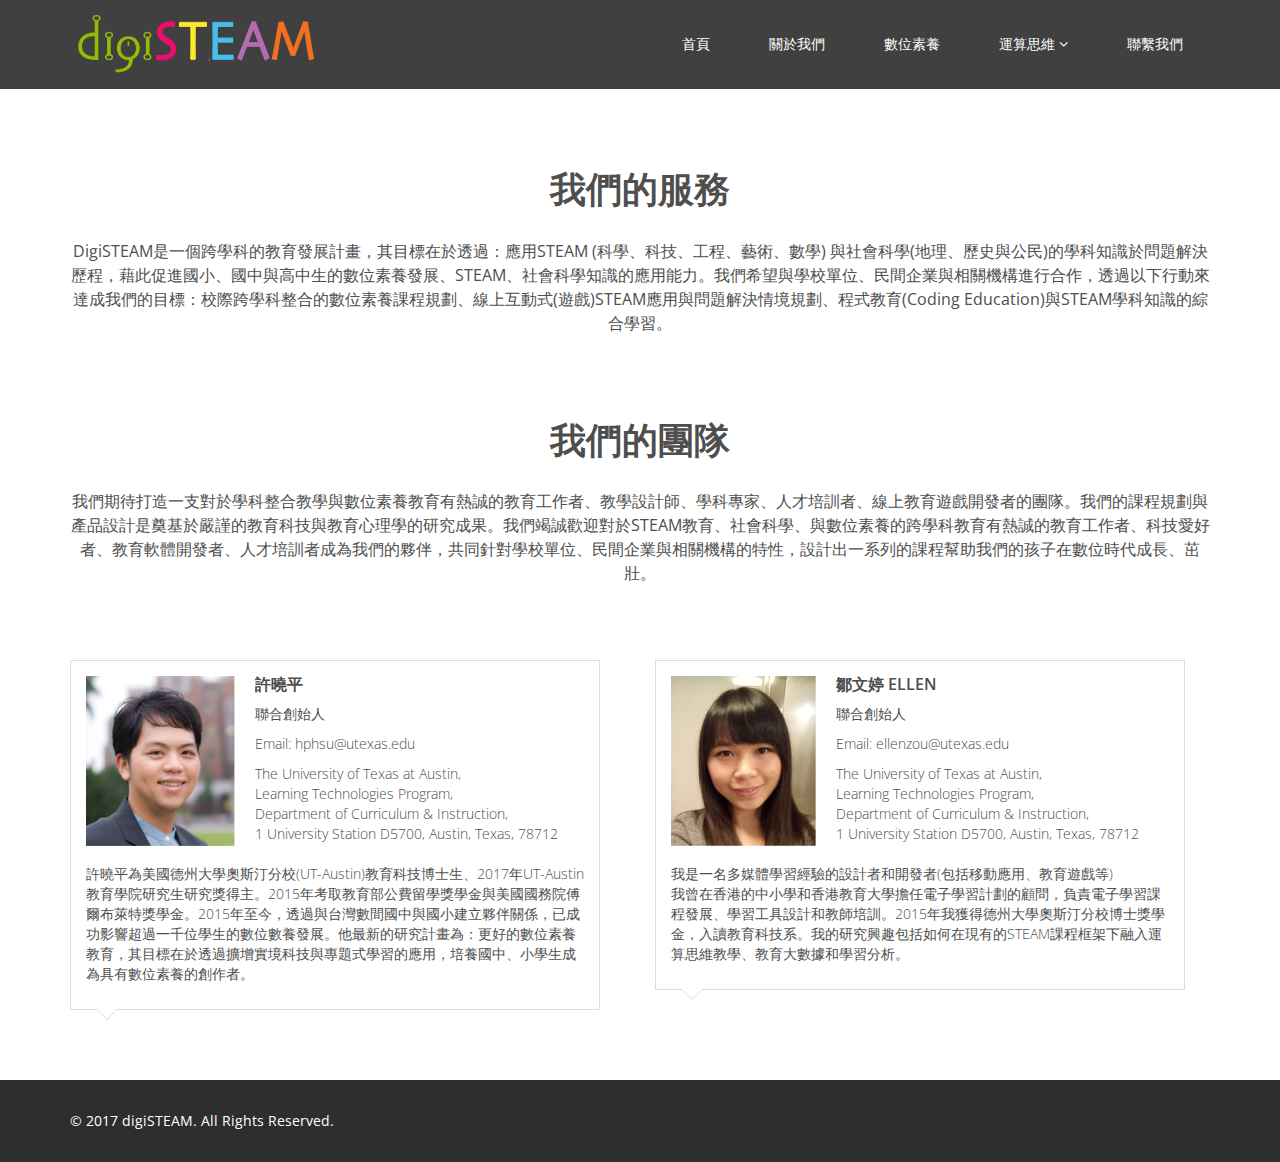
==== commit a2ecb805: "Update about-us.html" ====
--- a/about-us.html
+++ b/about-us.html
@@ -94,7 +94,7 @@
         <div class="container">
 			<div class="center wow fadeInDown">
 				<h2>我們的服務</h2>
-				<p class="lead">DigiSTEAM是一個綜合性專題計畫，其目標在於透過：應用STEAM (科學、科技、工程、藝術、數學) 學科知識於問題解決歷程，藉此促進國小、國中與高中生的數位素養發展。我們針對您與貴單位需求，提供三種服務：校際數位素養課程規劃、線上互動式(遊戲)數位素養應用與問題解決情境規劃、教師一對一咨詢與支援。</p>
+				<p class="lead">DigiSTEAM是一個跨學科的教育發展計畫，其目標在於透過：應用STEAM (科學、科技、工程、藝術、數學) 與社會科學(地理、歷史與公民)的學科知識於問題解決歷程，藉此促進國小、國中與高中生的數位素養發展、STEAM、社會科學知識的應用能力。我們希望與學校單位、民間企業與相關機構進行合作，透過以下行動來達成我們的目標：校際跨學科整合的數位素養課程規劃、線上互動式(遊戲)STEAM應用與問題解決情境規劃、程式教育(Coding Education)與STEAM學科知識的綜合學習。</p>
 			</div>
 			
 			
@@ -155,8 +155,8 @@
 			<div class="team">
 				<div class="center wow fadeInDown">
 					<h2>我們的團隊</h2>
-					<p class="lead">我們期待打造一支擁有豐富跨學科創客教學經驗的教師、教學設計師、學科專家與教育研究者、線上互動教育遊戲開發者的團隊。我們的課程規劃與產品設計是奠基於嚴謹的教育科技與教育心理學的研究成果。我們竭誠歡迎對於STEAM教育與數位素養教育具有熱誠的教育工作者、科技愛好者、教育軟體開發者成為我們的夥伴，共同針對您的需求、學校與學生特性，設計出一系列的課程幫助我們的孩子在數位時代成長、茁壯。
-  </p>
+					<p class="lead">我們期待打造一支對於學科整合教學與數位素養教育有熱誠的教育工作者、教學設計師、學科專家、人才培訓者、線上教育遊戲開發者的團隊。我們的課程規劃與產品設計是奠基於嚴謹的教育科技與教育心理學的研究成果。我們竭誠歡迎對於STEAM教育、社會科學、與數位素養的跨學科教育有熱誠的教育工作者、科技愛好者、教育軟體開發者、人才培訓者成為我們的夥伴，共同針對學校單位、民間企業與相關機構的特性，設計出一系列的課程幫助我們的孩子在數位時代成長、茁壯。</p>
+  
 				</div>
 
 				<div class="row clearfix">
@@ -390,4 +390,4 @@
     <script src="js/main.js"></script>
     <script src="js/wow.min.js"></script>
 </body>
-</html>+</html>
